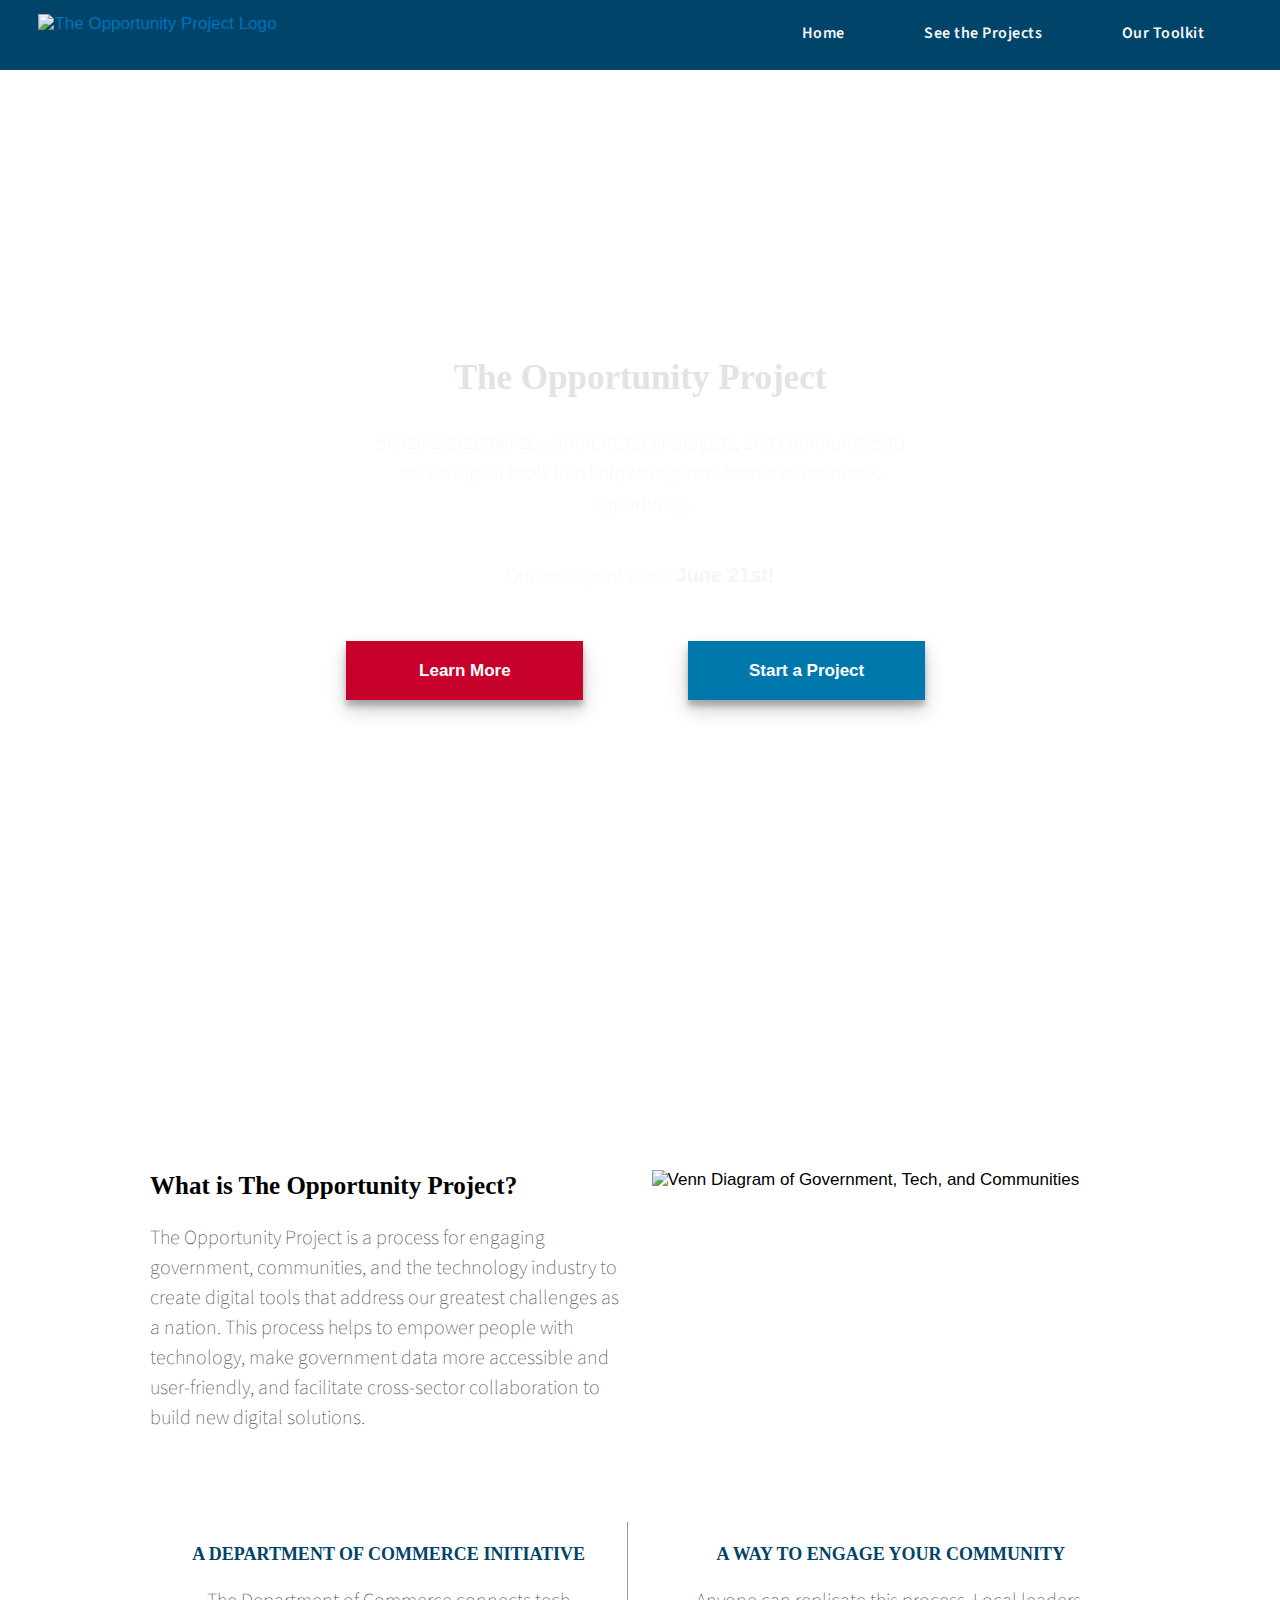
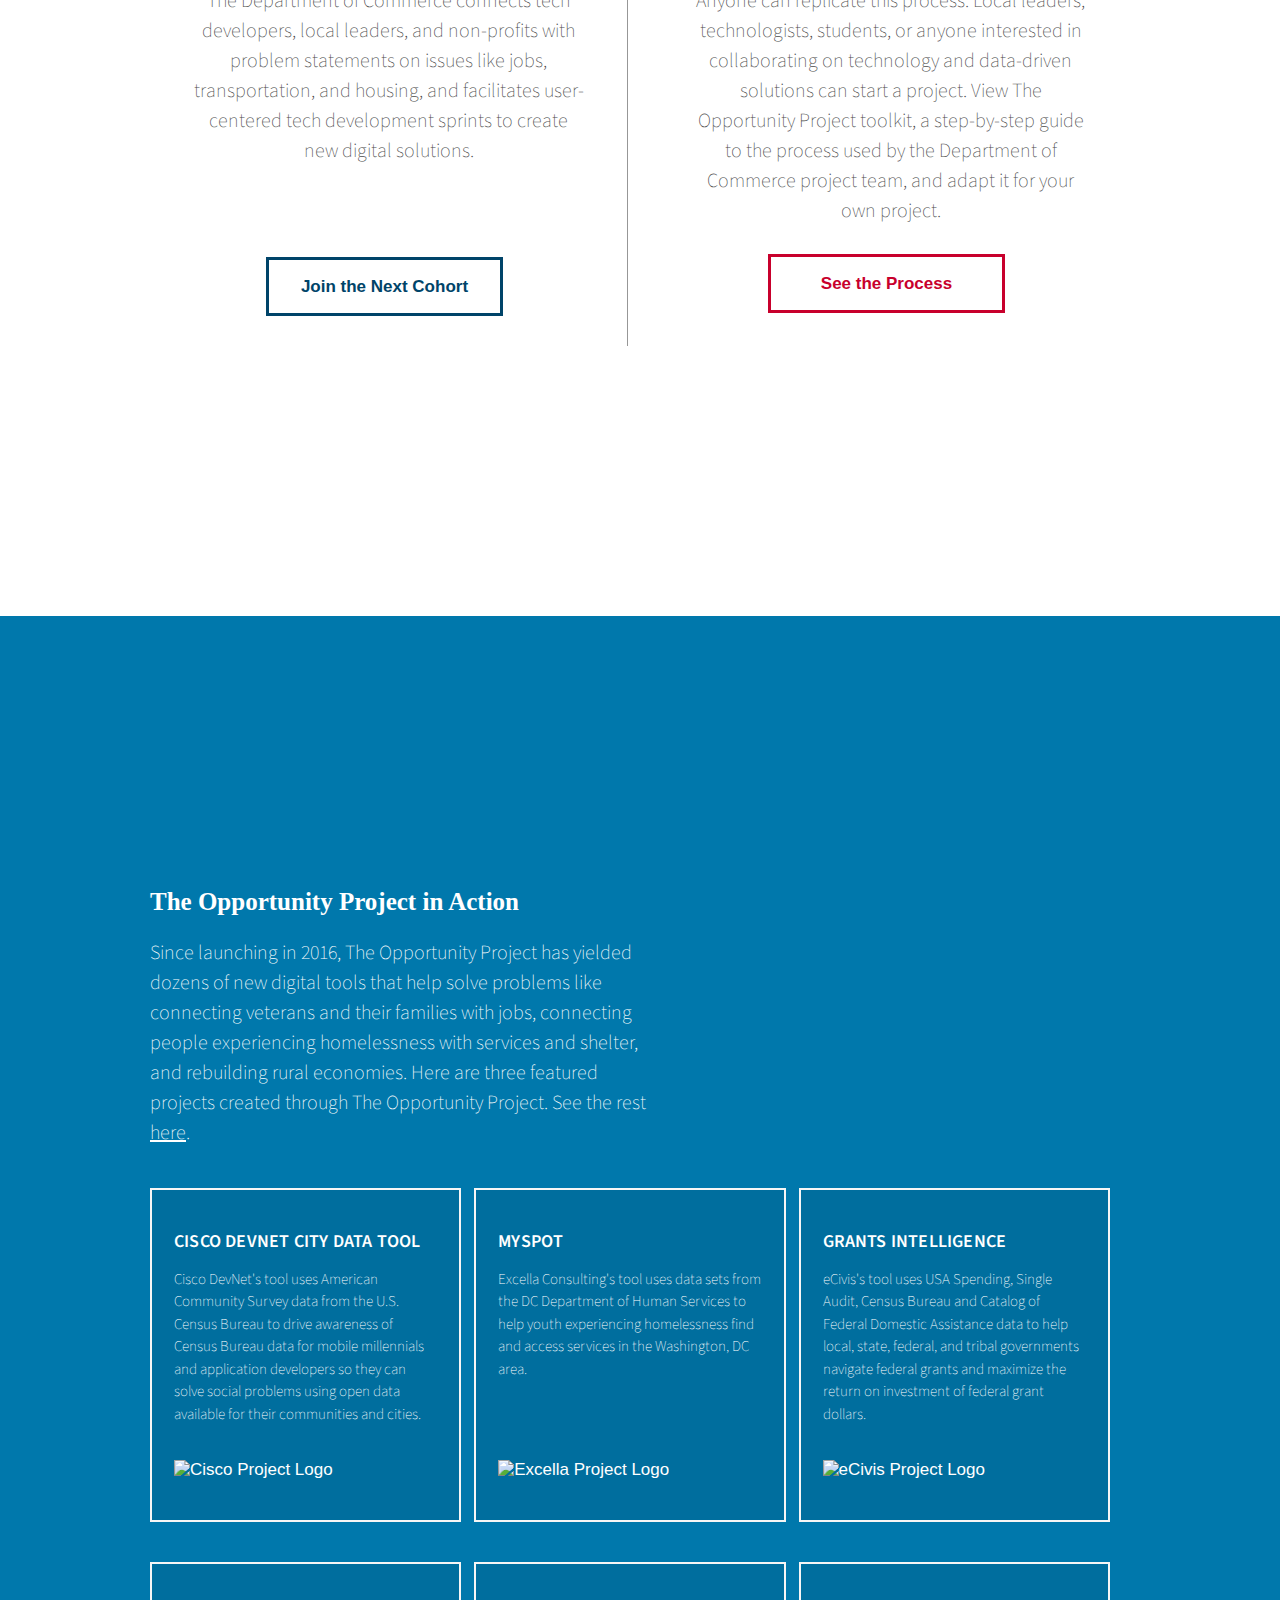
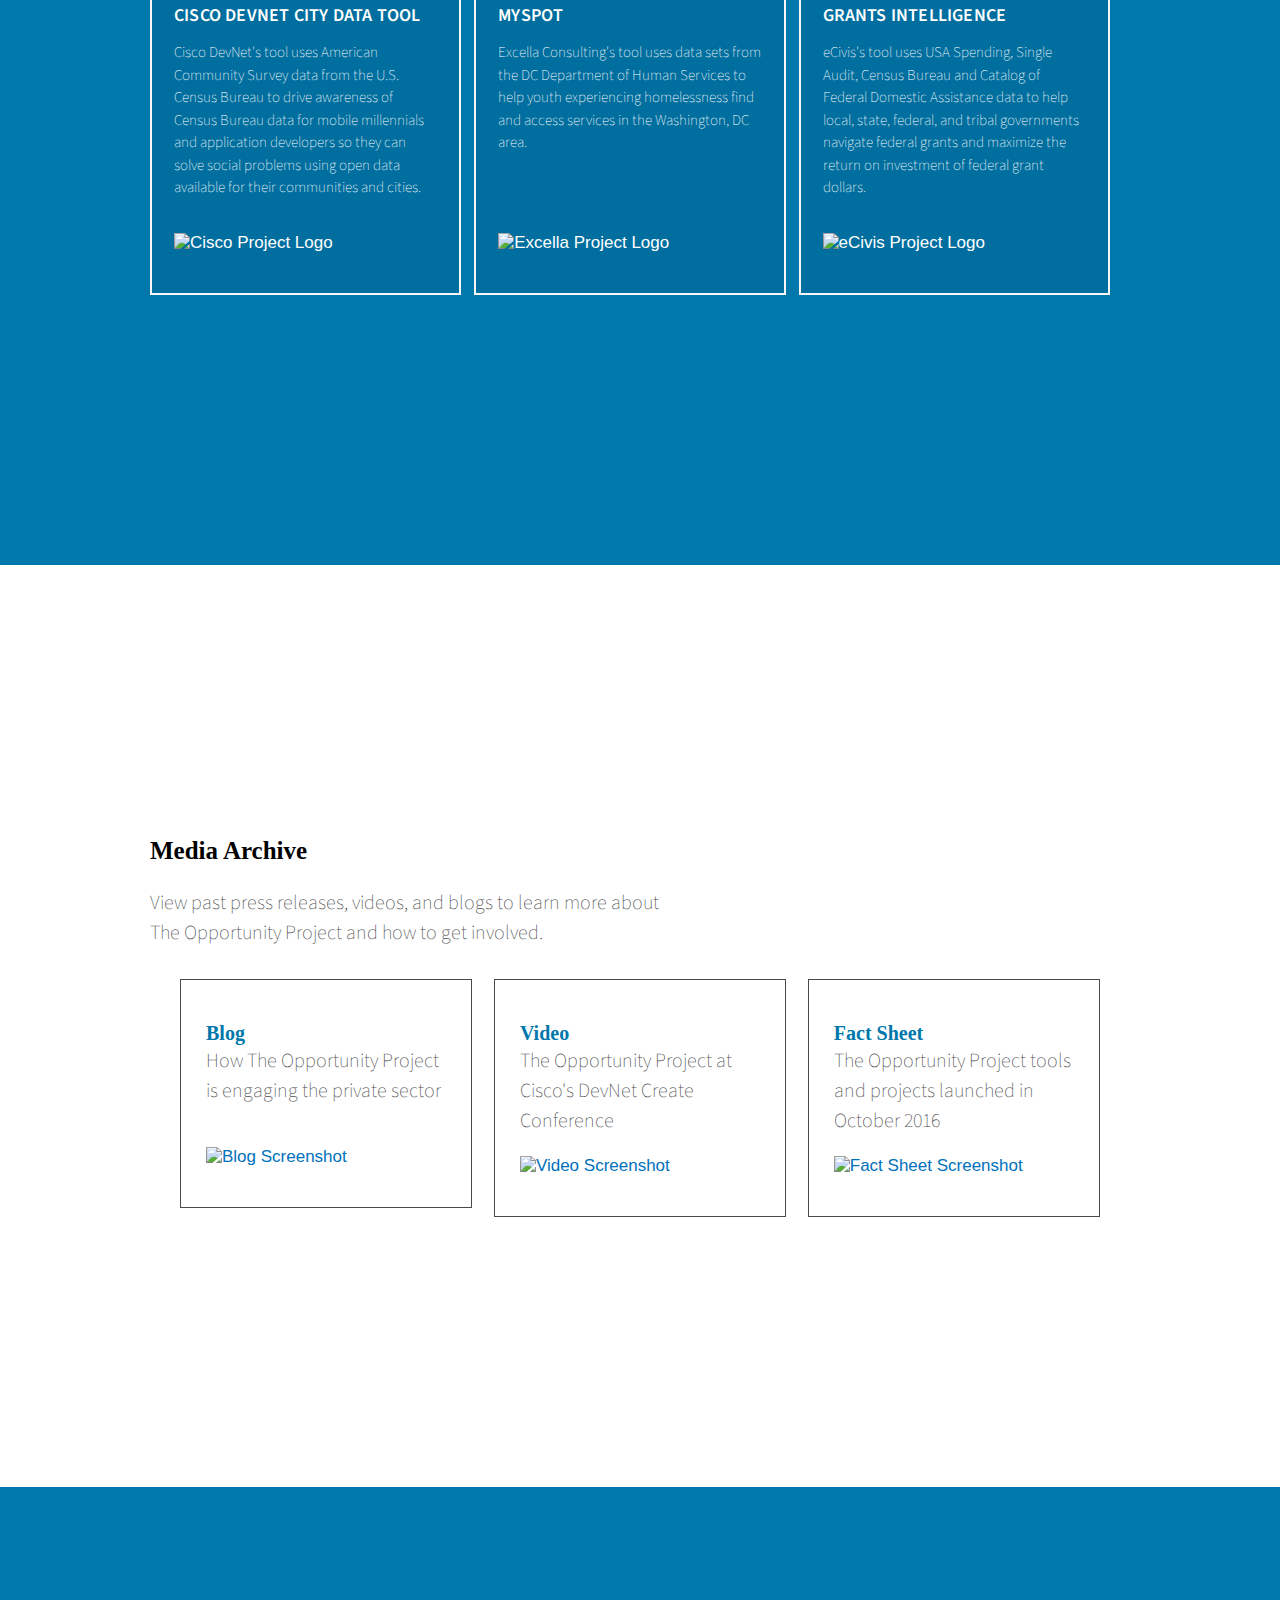
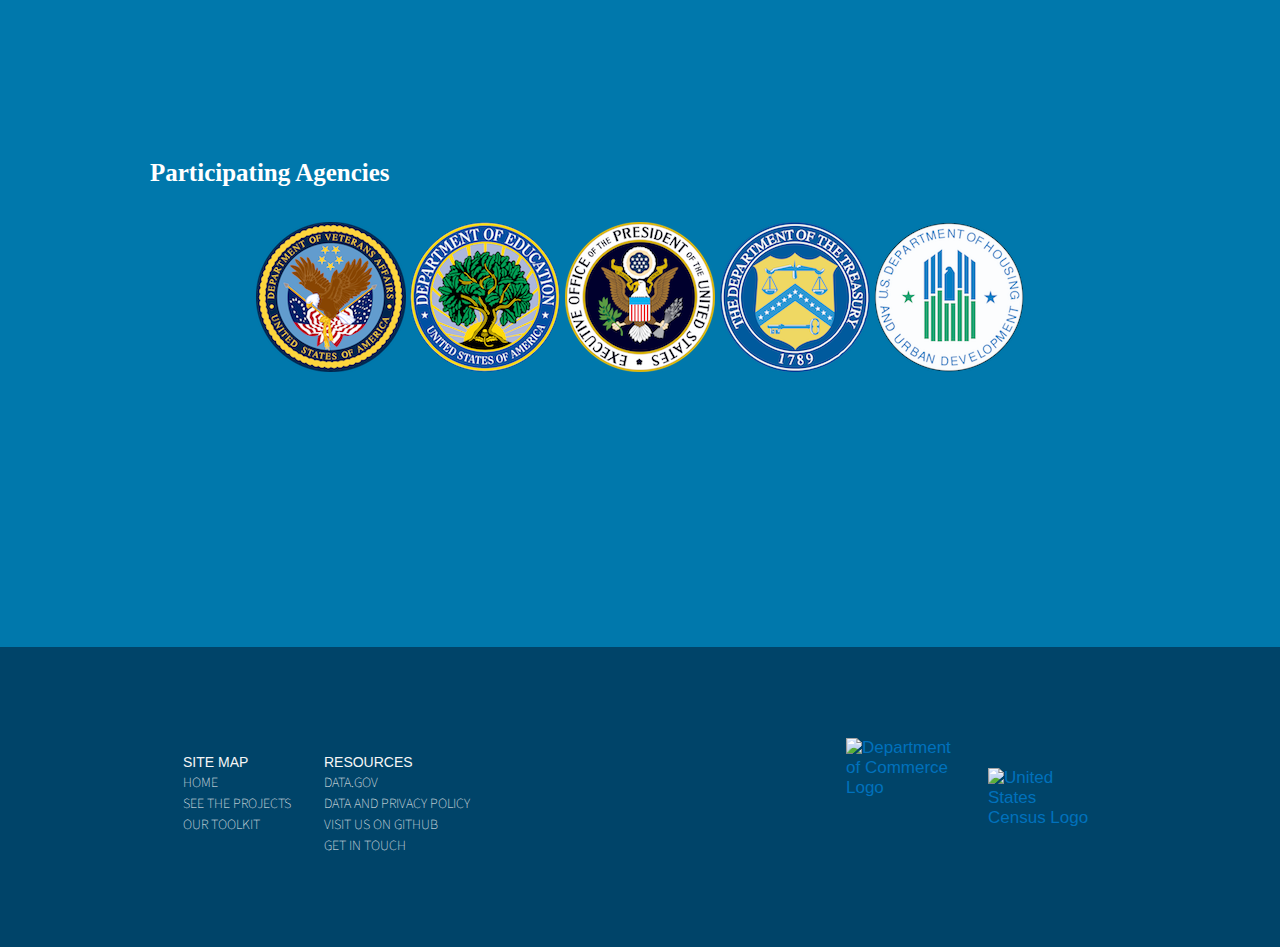
==== index.html @ 9073b760 "add sprint date" ====
<!DOCTYPE html>
<html lang="en">
  <head>
<!--
  Build by Civic Digital Fellows (https://codingitforward.com/)
  -->
    <meta name="viewport" content="width=device-width, initial-scale=1">
    <title> The Opportunity Project</title>
    <meta name="description" content="">
    <link type="text/css" rel="stylesheet" href="css/main.css">
    <script src="js/jquery.min.js"></script>
    <script src="js/uswds.min.js"></script>
    <link href="img/icon.png" rel="icon" type="image/png">
    <link href="https://fonts.googleapis.com/css?family=Source+Sans+Pro:200,300,400,600,700" rel="stylesheet">
    <link rel="stylesheet" type="text/css" href="slick/slick.css" charset="UTF-8"/>
    <link rel="stylesheet" type="text/css" href="slick/slick-theme.css" charset="UTF-8"/>
    <script>
      $(document).ready(function(){
      $('#action-links-mobile').slick({
        dots: true,
        arrows: false,
        responsive: [
          {
            breakpoint: 375,
            settings: {
              speed: 300,
              slidesToShow: 1,
              slidesToScroll: 1
            }
          }
        ]
      }),
      $('#in-the-media-links-mobile').slick({
        arrows: false,
        dots: true,
        responsive: [
          {
            breakpoint: 375,
            settings: {
              speed: 300,
              slidesToShow: 1,
              slidesToScroll: 1
            }
          }
        ]
      });
      });
    </script>
  </head>


<body>
    <nav>
    <div class="usa-grid-wide">
      <div class="usa-width-one-whole">
        <a href="index.html"><img src="img/logo.png" alt="The Opportunity Project Logo" id="logo"></a>
            <div id="links">
              <a href="index.html" id="home-link"> Home </a>
              <a href="projects.html" id="see-the-projects"> See the Projects </a>
              <a href="toolkit.html"> Our Toolkit </a>
            </div>
      </div>
    </div>
    </nav>


  <div id="splash">
    <div class="usa-grid"> <br>
      <div class="usa-width-one-whole">
        <h1> The Opportunity Project </h1>
        <p> Bringing  together government, technologists, and communities to create digital tools that help strengthen American economic opportunity. </p>
        <p> Our next sprint starts <b>June 21st!</b> </p>
        <a href="#what-is"><button id="learn-more"> Learn More </button></a>
        <a href="toolkit.html"><button id='start-a-project'> Start a Project </button></a>
      </div>
    </div>
  </div>


  <section id="what-is" class="white-section">
  <div class="usa-grid">
      <div class="usa-width-one-half">
        <h2> What is The Opportunity Project? </h2>
        <p> The Opportunity Project is a process for engaging government, communities, and the technology industry to create digital tools that address our greatest challenges as a nation. This process helps to empower people with technology, make government data more accessible and user-friendly, and facilitate cross-sector collaboration to build new digital solutions.  </p>
      </div>
      <div class="usa-width-one-half">
        <img src="img/diagram.png" alt="Venn Diagram of Government, Tech, and Communities">
      </div>
    </div>
    <div class="usa-grid call-to-action">
      <div class="usa-width-one-half" id="department-of-commerce">
        <h3>A Department of Commerce Initiative</h3>
        <p> The Department of Commerce connects tech developers, local leaders, and non-profits with problem statements on issues like jobs, transportation, and housing, and facilitates user-centered tech development sprints to create new digital solutions. </p>
        <a href="mailto:census.opportunityproject@census.gov"><button class="unfilled-button-blue"> Join the Next Cohort </button></a>
      </div>
    <div class="usa-width-one-half">
      <h3>A Way to Engage your community</h3>
      <p> Anyone can replicate this process.  Local leaders, technologists, students, or anyone interested in collaborating on technology and data-driven solutions can start a project. View The Opportunity Project toolkit, a step-by-step guide to the process used by the Department of Commerce project team, and adapt it for your own project.  </p>
      <a href="toolkit.html"><button class="unfilled-button-red"> See the Process </button></a>
    </div>
    </div>
  </section>


    <section id="in-action" class="blue-section">
    <div class="usa-grid">
    <div class="usa-width-one-whole">
      <h2> The Opportunity Project in Action </h2>
      <p class="constrained-p"> Since launching in 2016, The Opportunity Project has yielded dozens of new digital tools that help solve problems like connecting veterans and their families with jobs, connecting people experiencing homelessness with services and shelter, and rebuilding rural economies. Here are three featured projects created through The Opportunity Project. See the rest <a href="projects.html" style="color: white; text-decoration: underline!important;">here</a>.
      </p>
    </div>
      <div id="action-links">
      <div>
      <a href=" https://devnet.cisco.com/site/census/" target="_blank">
        <div class="usa-width-one-third">
          <h3>Cisco DevNet City Data Tool</h3>
          <p>Cisco DevNet's tool uses American Community Survey data from the U.S. Census Bureau to drive awareness of Census Bureau data for mobile millennials and application developers so they can solve social problems using open data available for their communities and cities.</p>
          <img src="img/data-consumers/cisco.png" alt="Cisco Project Logo">
        </div>
      </a>
      </div>
      <div>
      <a href="https://www.findmyspot.org" target="_blank">
        <div class="usa-width-one-third">
          <h3>Myspot</h3>
          <p>Excella Consulting's tool uses data sets from the DC Department of Human Services to help youth experiencing homelessness find and access services in the Washington, DC area.</p>
          <img src="img/data-consumers/excella.png" alt="Excella Project Logo">
        </div>
      </a>
      </div>
      <div>
      <a href="https://intel.ecivis.com" target="_blank">
        <div class="usa-width-one-third">
          <h3>Grants Intelligence</h3>
          <p>eCivis's tool uses USA Spending, Single Audit, Census Bureau and Catalog of Federal Domestic Assistance data to help local, state, federal, and tribal governments navigate federal grants and maximize the return on investment of federal grant dollars.</p>
          <img src="img/data-consumers/eCivis.png" alt="eCivis Project Logo">
        </div>
      </a>
    </div>
    </div>
    <div id="action-links-mobile">
      <div>
      <a href="https://devnet.cisco.com/site/census/" target="_blank">
        <div class="usa-width-one-third">
          <h3>Cisco DevNet City Data Tool</h3>
          <p>Cisco DevNet's tool uses American Community Survey data from the U.S. Census Bureau to drive awareness of Census Bureau data for mobile millennials and application developers so they can solve social problems using open data available for their communities and cities.</p>
          <img src="img/data-consumers/cisco.png" alt="Cisco Project Logo">
        </div>
      </a>
      </div>
      <div>
      <a href="https://www.findmyspot.org" target="_blank">
        <div class="usa-width-one-third">
          <h3>Myspot</h3>
          <p>Excella Consulting's tool uses data sets from the DC Department of Human Services to help youth experiencing homelessness find and access services in the Washington, DC area.</p>
          <img src="img/data-consumers/excella.png" alt="Excella Project Logo">
        </div>
      </a>
      </div>
      <div>
      <a href="https://intel.ecivis.com" target="_blank">
        <div class="usa-width-one-third">
          <h3>Grants Intelligence</h3>
          <p>eCivis's tool uses USA Spending, Single Audit, Census Bureau and Catalog of Federal Domestic Assistance data to help local, state, federal, and tribal governments navigate federal grants and maximize the return on investment of federal grant dollars.</p>
          <img src="img/data-consumers/eCivis.png" alt="eCivis Project Logo">
        </div>
      </a>
    </div>
    </div>
      </div>
    </section>


 <section class="white-section" id="in-the-media">
      <div class="usa-grid">
      <div class="usa-width-one-whole">
        <h2> Media Archive </h2>
        <p class="constrained-p"> View past press releases, videos, and blogs to learn more about The Opportunity Project and how to get involved. </p>
      </div>
      <div id="in-the-media-links">
      <div class="usa-grid">
          <a href="https://www.esa.gov/content/opportunity-project-and-ciscos-devnet-create-conference-attendees-harness-open-data-create" target="_blank" class="usa-width-one-third">
          <div class="usa-width-one-whole">
              <h3> Blog </h3>
              <p> How The Opportunity Project is engaging the private sector  </p>
              <img src="img/media-01.png" alt="Blog Screenshot">
          </div>
          </a>
          <a href="https://www.youtube.com/watch?v=i7wTqgcg81s&amp;feature=youtu.be&amp;list=PL2k86RlAekM_avNfCwtJpwus38BwfvB6A" target="_blank" class="usa-width-one-third">
          <div class="usa-width-one-whole">
            <h3> Video </h3>
            <p> The Opportunity Project at Cisco's DevNet Create Conference  </p>
            <img src="img/media-02.png" alt="Video Screenshot">
          </div>
        </a>
        <a href="https://obamawhitehouse.archives.gov/the-press-office/2016/10/06/fact-sheet-opportunity-project-unleashing-power-open-data-build" target="_blank" class="usa-width-one-third">
          <div class="usa-width-one-whole">
            <h3> Fact Sheet </h3>
            <p> The Opportunity Project tools and projects launched in October 2016 </p>
            <img src="img/media-03.png" alt="Fact Sheet Screenshot">
          </div>
        </a>
        </div>
    </section>

    <section id="in-action" class="blue-section">
    <div class="usa-grid">
    <div class="usa-width-one-whole">
      <h2> Participating Agencies </h2>
      <br>
      <div align="center">
      <a href="https://www.va.gov/"><img alt="Department of Veterans Affairs Logo" src="img/deptva.png"/></a>
      <a href="https://www.ed.gov/"><img alt="Department of Education Logo" src="img/depted.png"/></a>
      <a href="https://www.whitehouse.gov/"><img alt="Office of the President Logo" src="img/officepres.png"/></a>
      <a href="https://home.treasury.gov/"><img alt="Department of Treasury Logo" src="img/depttres.png"/></a>
      <a href="https://www.hud.gov/"><img alt="Department of Housing and Urban Development" src="img/depthud.png"/></a>
      </div>
    </div>

    </div>

    </div>
  </section>
    <footer>
      <div class="usa-grid">
        <div class="usa-width-one-whole">
          <ul style="margin-top: 1em">
            <li>Site Map</li>
            <li><a href="index.html">Home</a></li>
            <li><a href="projects.html">See the Projects</a></li>
            <li><a href="toolkit.html">Our Toolkit</a></li>
          </ul>
          <ul>
            <li>Resources</li>
            <li><a href="http://data.gov/"> Data.gov</a></li>
            <li><a href="https://www.census.gov/privacy/"> Data and Privacy Policy</a></li>
            <li><a href="https://github.com/uscensusbureau/opportunity">Visit Us on Github</a></li>
            <li><a href="mailto:census.opportunityproject@census.gov">Get in Touch</a></li>
          </ul>
          <div id="images">
            <a href="https://www.commerce.gov/"><img src="img/commerce.png" alt="Department of Commerce Logo"></a>
            <a href="https://www.census.gov/"><img src="img/census.png" alt="United States Census Logo" id="census-logo"></a>
          </div>
        </div>
      </div>
    </footer>
    <script src="js/smooth-scroll.js"></script>
    <script type="text/javascript" src="http://code.jquery.com/jquery-1.12.4.min.js"></script>
    <script type="text/javascript" src="slick/slick.min.js"></script>
</body>
</html>
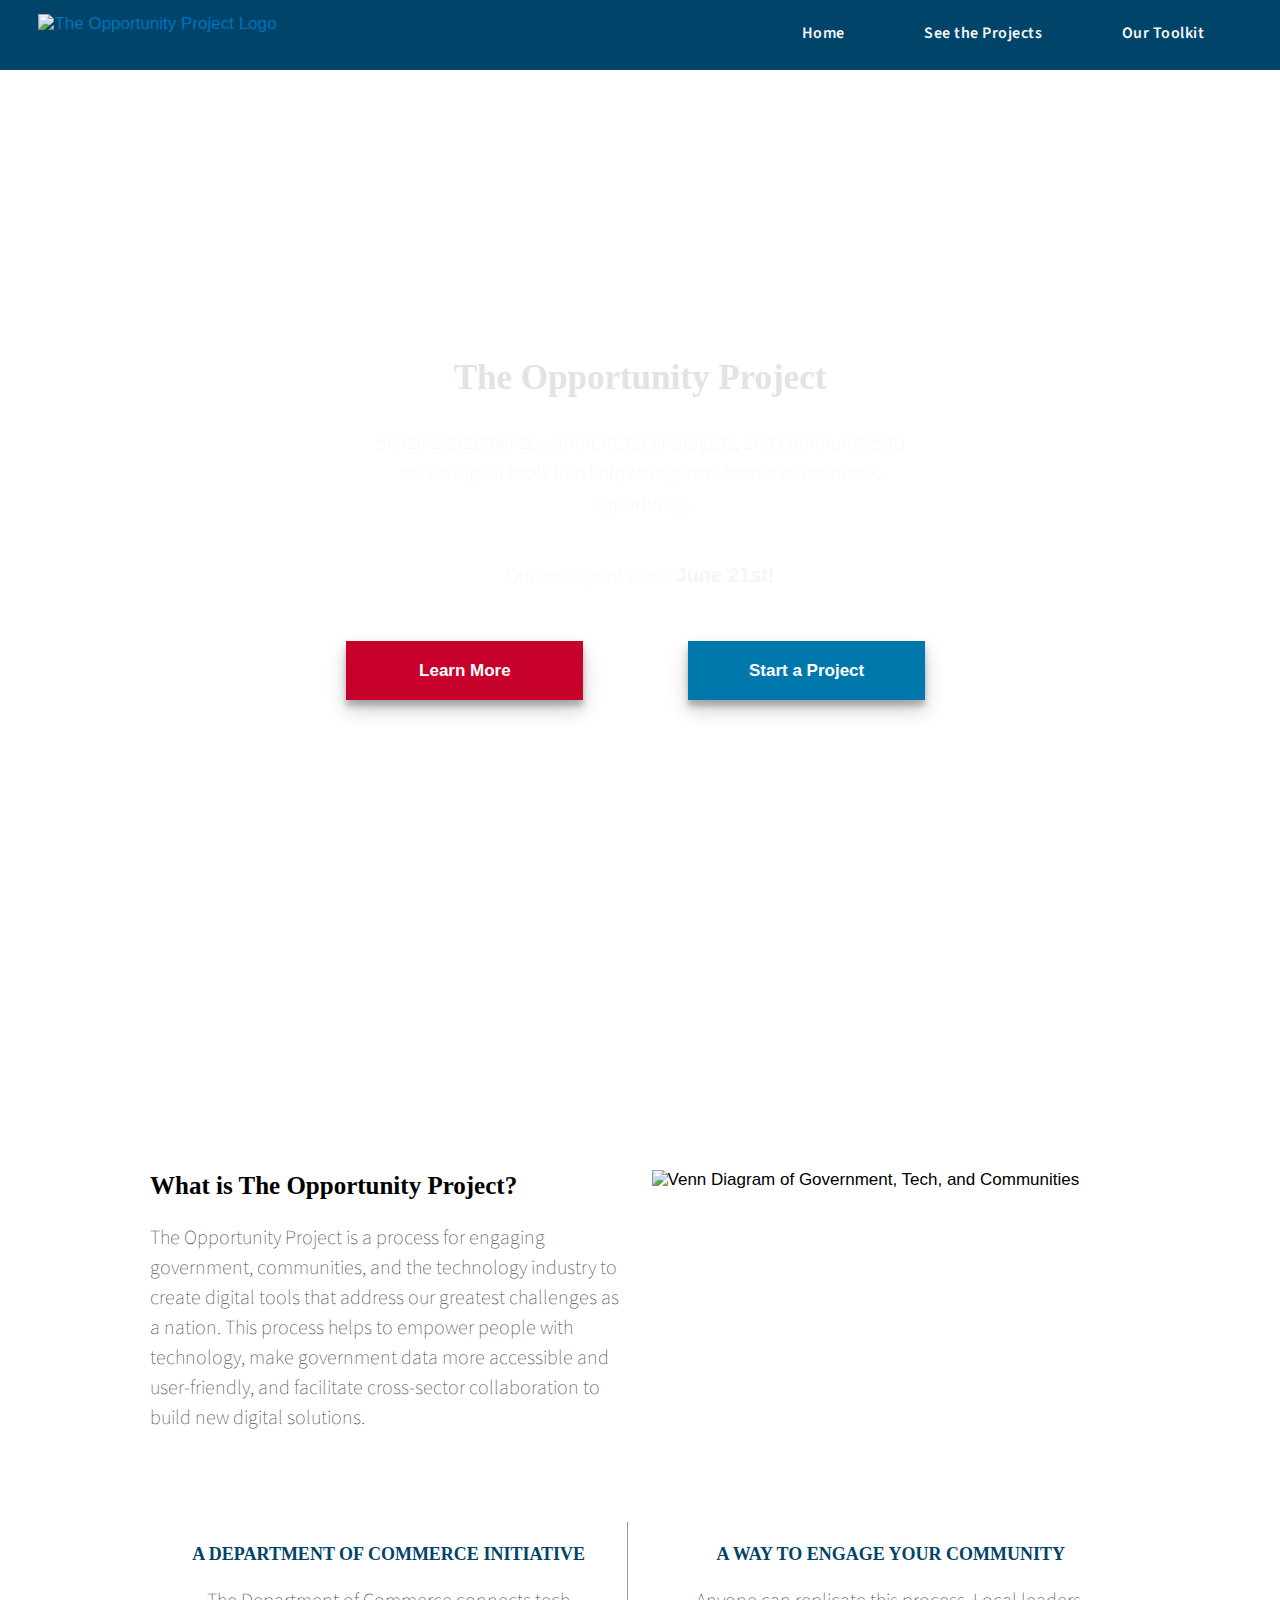
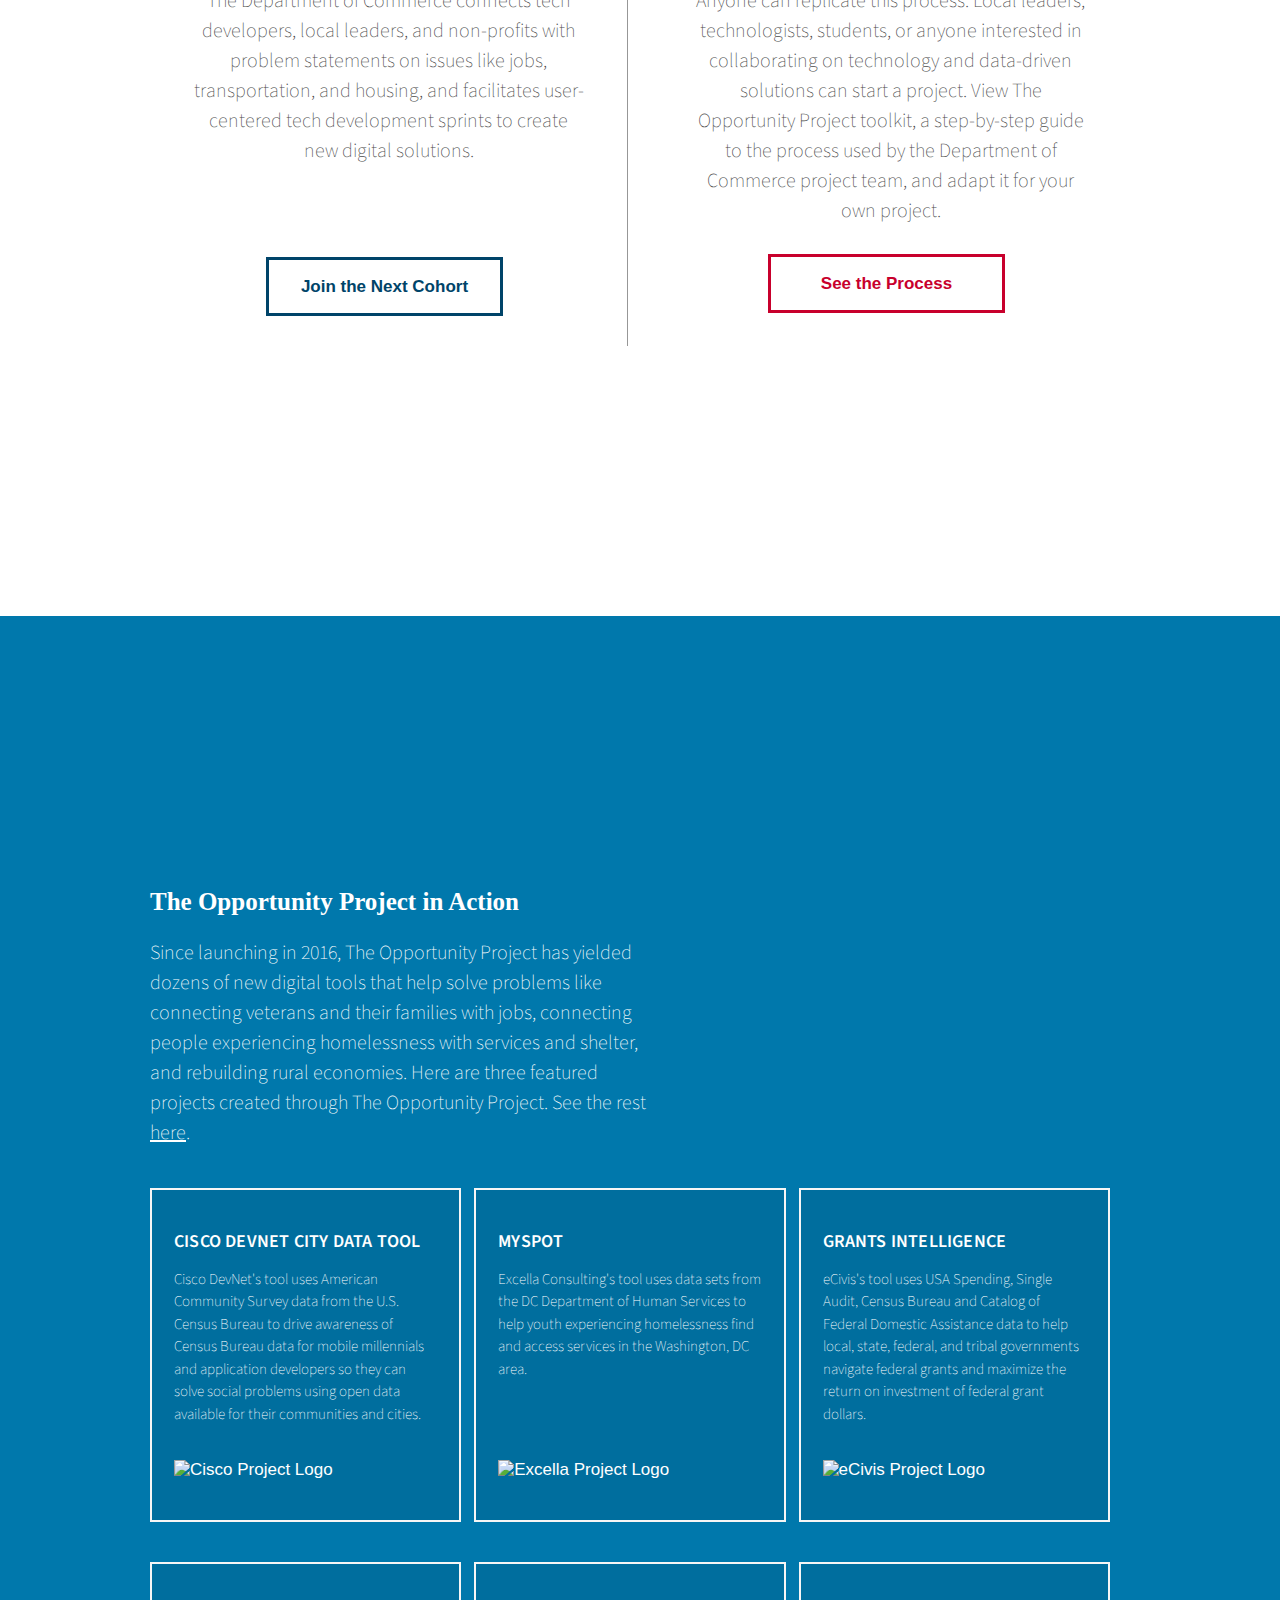
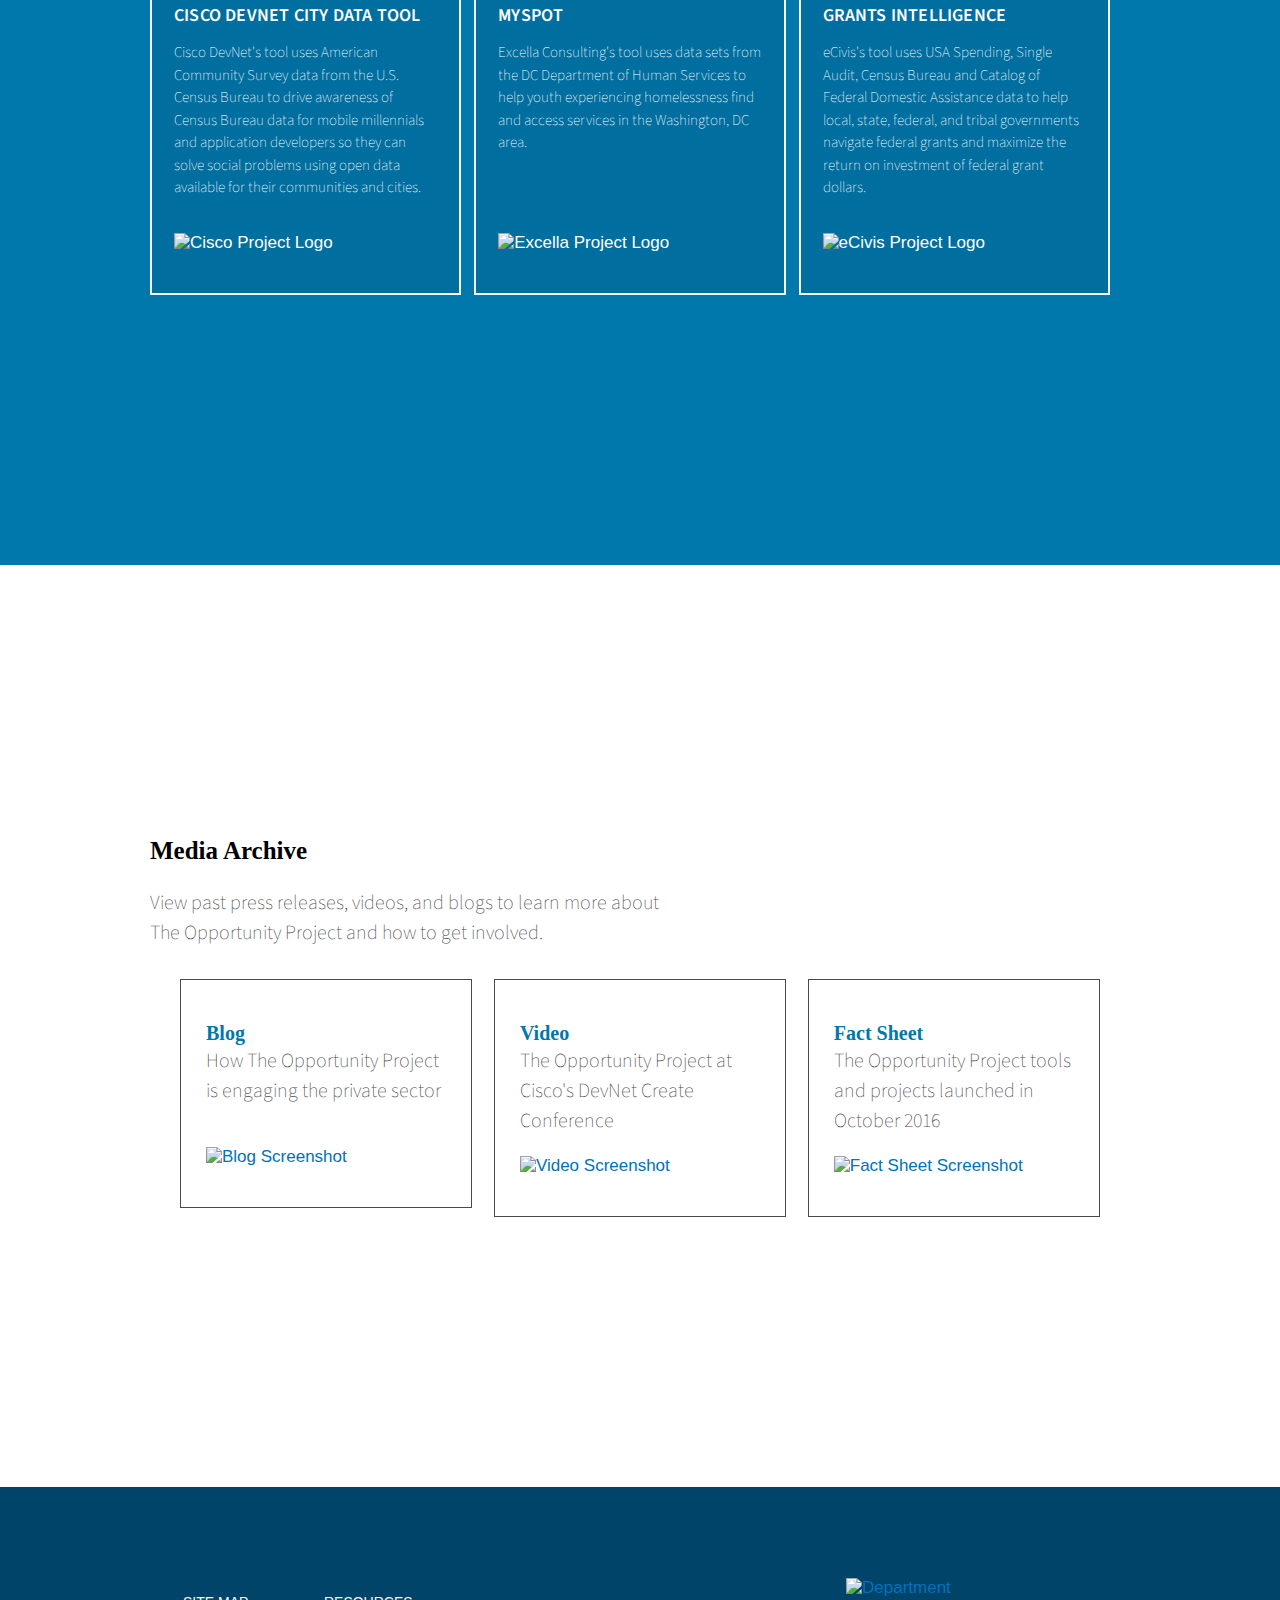
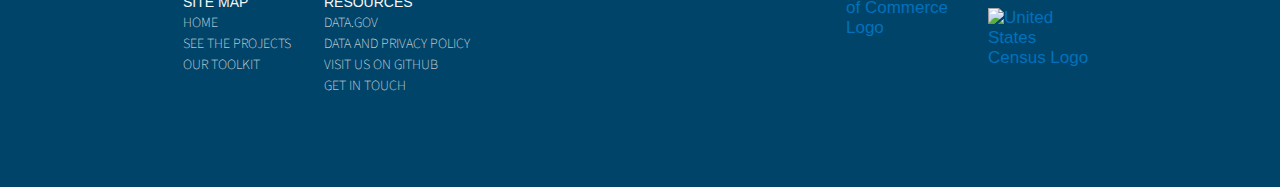
==== commit 3fc6d98d: "remove logos" ====
--- a/index.html
+++ b/index.html
@@ -203,24 +203,6 @@
         </div>
     </section>
 
-    <section id="in-action" class="blue-section">
-    <div class="usa-grid">
-    <div class="usa-width-one-whole">
-      <h2> Participating Agencies </h2>
-      <br>
-      <div align="center">
-      <a href="https://www.va.gov/"><img alt="Department of Veterans Affairs Logo" src="img/deptva.png"/></a>
-      <a href="https://www.ed.gov/"><img alt="Department of Education Logo" src="img/depted.png"/></a>
-      <a href="https://www.whitehouse.gov/"><img alt="Office of the President Logo" src="img/officepres.png"/></a>
-      <a href="https://home.treasury.gov/"><img alt="Department of Treasury Logo" src="img/depttres.png"/></a>
-      <a href="https://www.hud.gov/"><img alt="Department of Housing and Urban Development" src="img/depthud.png"/></a>
-      </div>
-    </div>
-
-    </div>
-
-    </div>
-  </section>
     <footer>
       <div class="usa-grid">
         <div class="usa-width-one-whole">
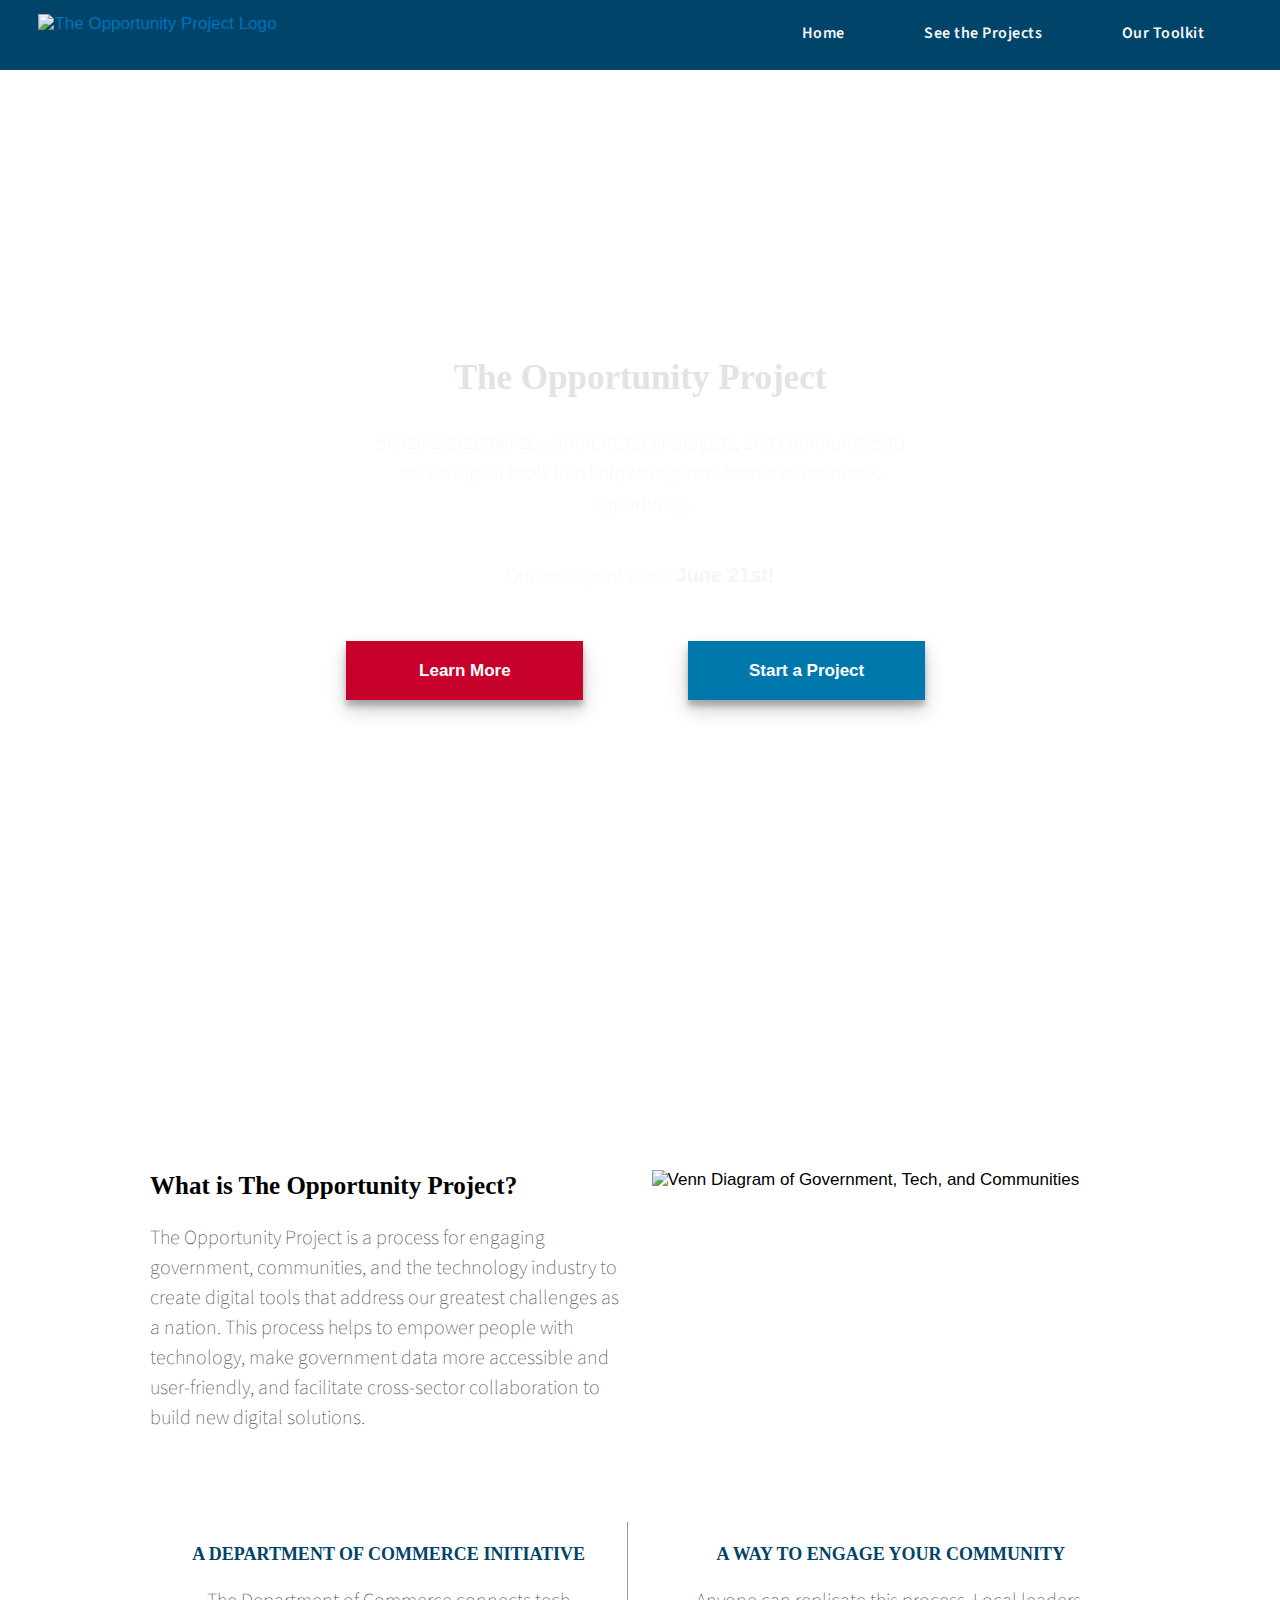
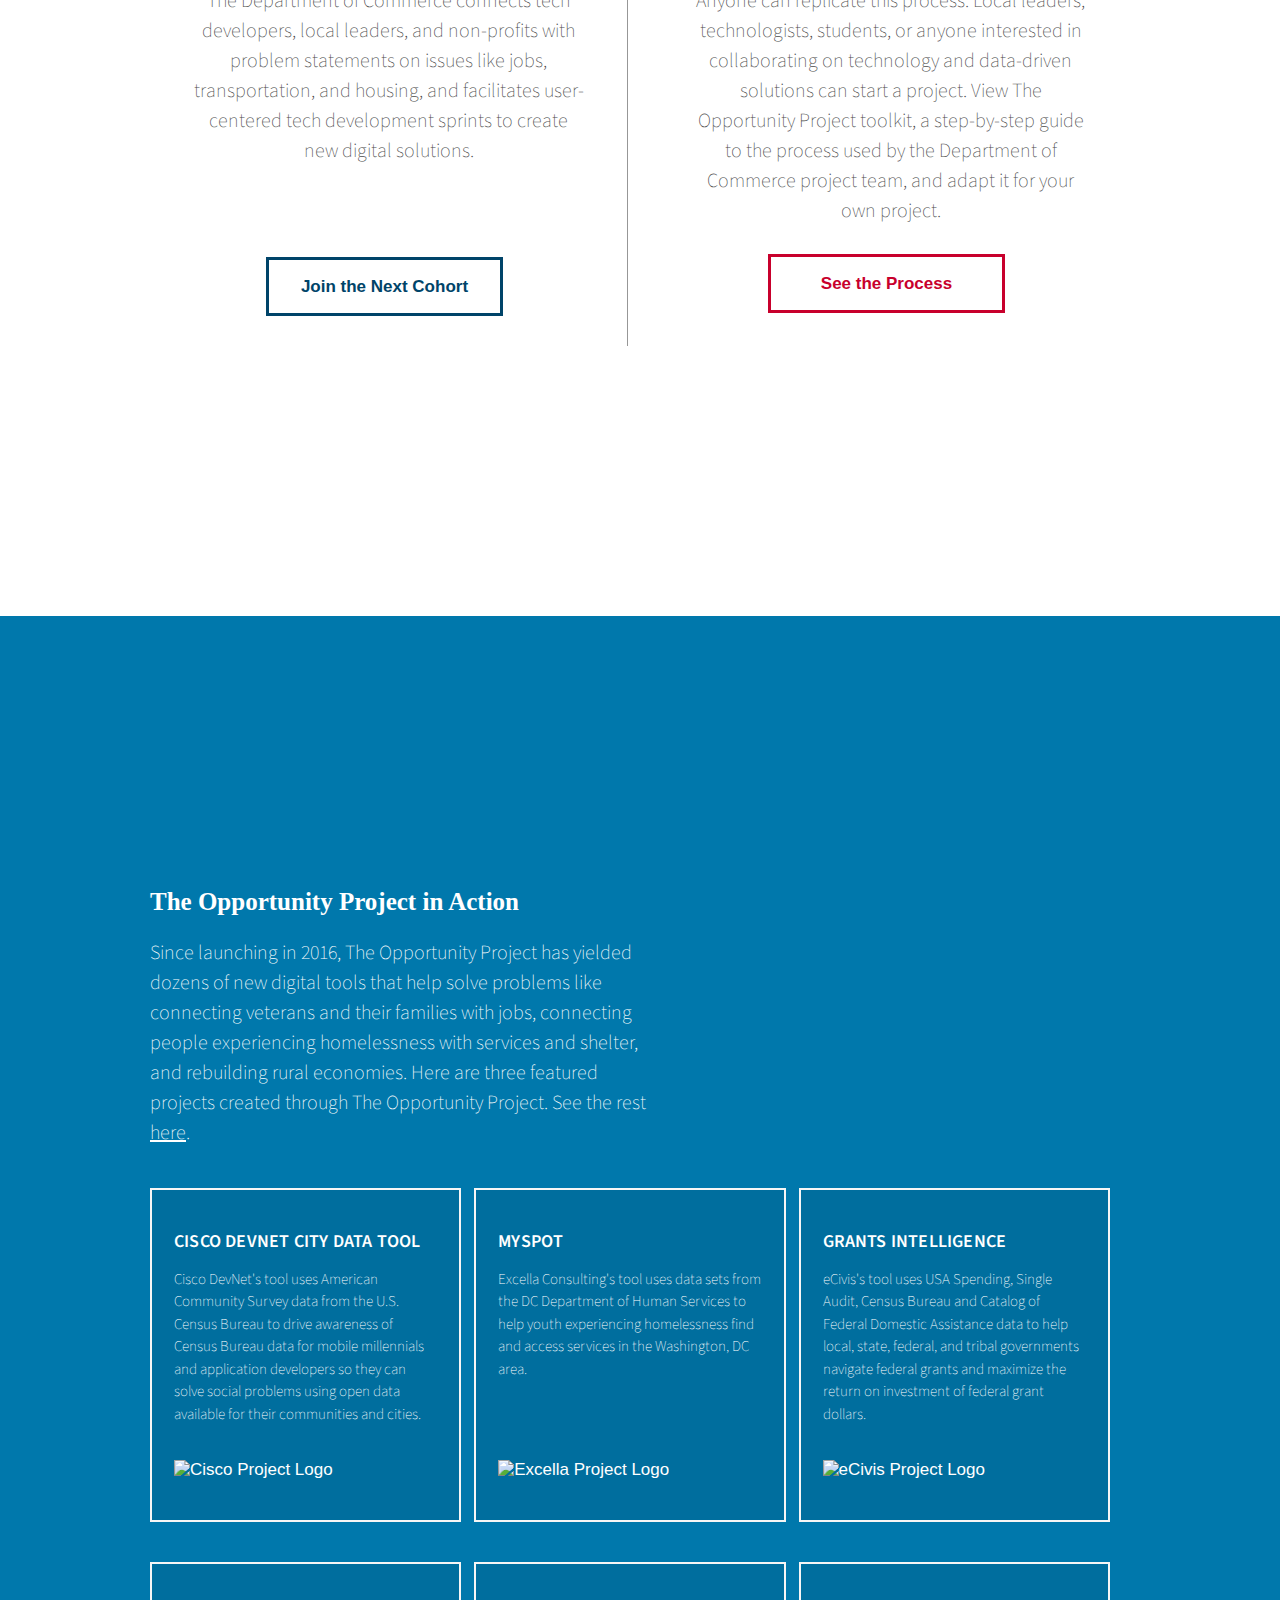
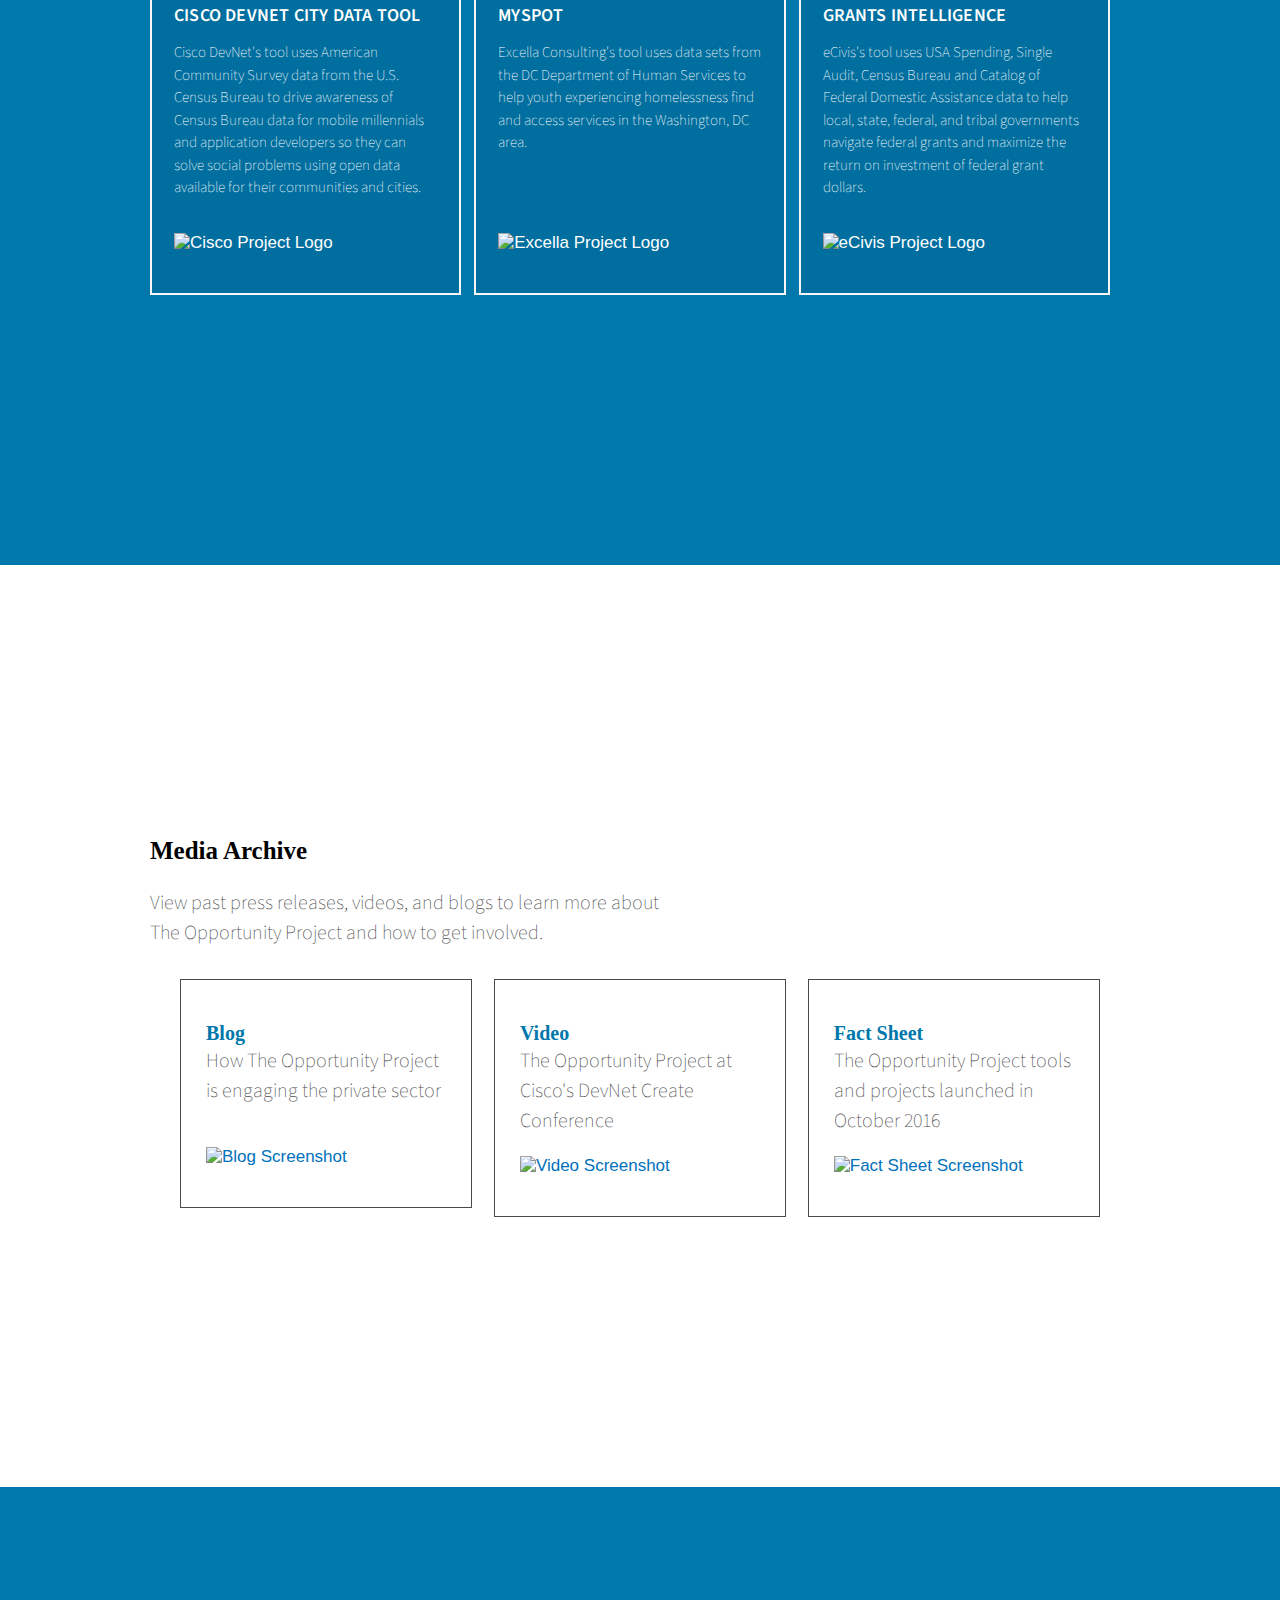
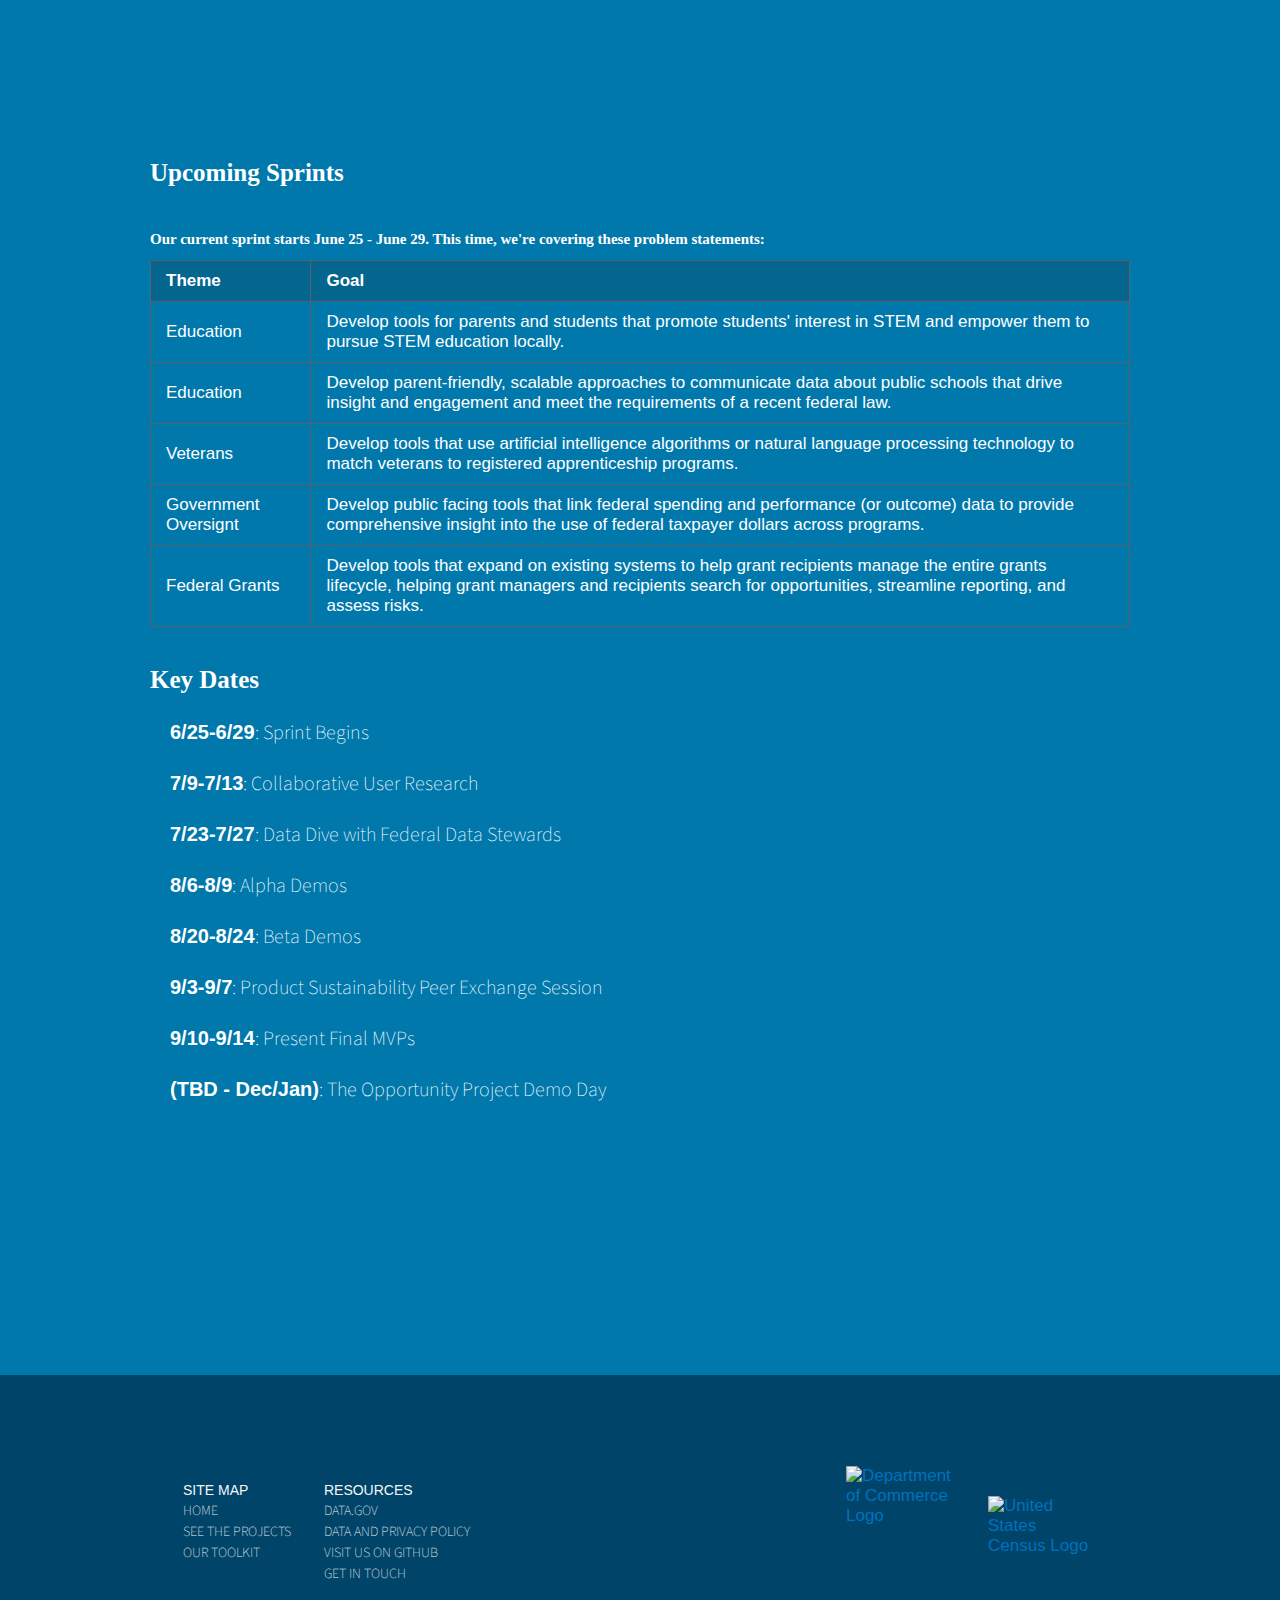
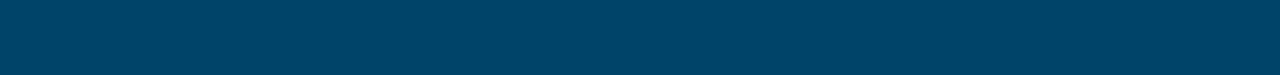
==== commit f15bd71b: "add sprint info" ====
--- a/index.html
+++ b/index.html
@@ -14,6 +14,7 @@
     <link href="https://fonts.googleapis.com/css?family=Source+Sans+Pro:200,300,400,600,700" rel="stylesheet">
     <link rel="stylesheet" type="text/css" href="slick/slick.css" charset="UTF-8"/>
     <link rel="stylesheet" type="text/css" href="slick/slick-theme.css" charset="UTF-8"/>
+    <link href="https://afeld.github.io/emoji-css/emoji.css" rel="stylesheet">
     <script>
       $(document).ready(function(){
       $('#action-links-mobile').slick({
@@ -203,6 +204,62 @@
         </div>
     </section>
 
+    <section class="blue-section">
+         <div class="usa-grid">
+         <div class="usa-width-one-whole">
+           <h2> Upcoming Sprints </h2>
+         </div>
+
+         <br><br>
+         <table id="ps-table">
+           <caption>Our current sprint starts June 25 - June 29. This time, we're covering these problem statements:</caption>
+           <thead>
+             <tr>
+               <th class="ps-colored-cell-head" scope="col">Theme</th>
+               <th class="ps-colored-cell-head" scope="col">Goal</th>
+             </tr>
+           </thead>
+           <tbody>
+             <tr>
+               <th class="ps-colored-cell" scope="row">Education</th>
+               <td class="ps-colored-cell">Develop tools for parents and students that promote students' interest in STEM and empower them to pursue STEM education locally.</td>
+             </tr>
+             <tr>
+               <th class="ps-colored-cell" scope="row">Education</th>
+               <td class="ps-colored-cell">Develop parent-friendly, scalable approaches to communicate data about public
+schools that drive insight and engagement and meet the requirements of a recent federal law.</td>
+             </tr>
+             <tr>
+               <th class="ps-colored-cell" scope="row">Veterans</th>
+               <td class="ps-colored-cell">Develop tools that use artificial intelligence algorithms or natural language processing
+technology to match veterans to registered apprenticeship programs.</td>
+             </tr>
+             <tr>
+               <th class="ps-colored-cell" scope="row">Government Oversignt</th>
+               <td class="ps-colored-cell">Develop public facing tools that link federal spending and performance (or outcome) data
+to provide comprehensive insight into the use of federal taxpayer dollars across programs.</td>
+             </tr>
+             <tr>
+               <th class="ps-colored-cell" scope="row">Federal Grants</th>
+               <td class="ps-colored-cell">Develop tools that expand on existing systems to help grant recipients manage the entire
+grants lifecycle, helping grant managers and recipients search for opportunities, streamline reporting,
+and assess risks.</td>
+             </tr>
+           </tbody>
+         </table>
+
+         <h2> Key Dates </h2>
+         <p><i class="em em-building_construction"></i> &nbsp;&nbsp;&nbsp;&nbsp; <b>6/25-6/29</b>: Sprint Begins </i></p>
+         <p><i class="em em-open_hands"></i> &nbsp;&nbsp;&nbsp;&nbsp; <b>7/9-7/13</b>: Collaborative User Research</p>
+         <p><i class="em em-bar_chart"></i> &nbsp;&nbsp;&nbsp;&nbsp; <b>7/23-7/27</b>: Data Dive with Federal Data Stewards</p>
+         <p><i class="em em-a"></i> &nbsp;&nbsp;&nbsp;&nbsp; <b>8/6-8/9</b>: Alpha Demos</p>
+         <p><i class="em em-b"></i> &nbsp;&nbsp;&nbsp;&nbsp; <b>8/20-8/24</b>: Beta Demos</p>
+         <p><i class="em em-crystal_ball"></i> &nbsp;&nbsp;&nbsp;&nbsp; <b>9/3-9/7</b>: Product Sustainability Peer Exchange Session </p>
+         <p><i class="em em-gift"></i> &nbsp;&nbsp;&nbsp;&nbsp; <b>9/10-9/14</b>: Present Final MVPs</p>
+         <p><i class="em em-confetti_ball"></i> &nbsp;&nbsp;&nbsp;&nbsp; <b>(TBD - Dec/Jan)</b>: The Opportunity Project Demo Day</p>
+       </section>
+
+
     <footer>
       <div class="usa-grid">
         <div class="usa-width-one-whole">
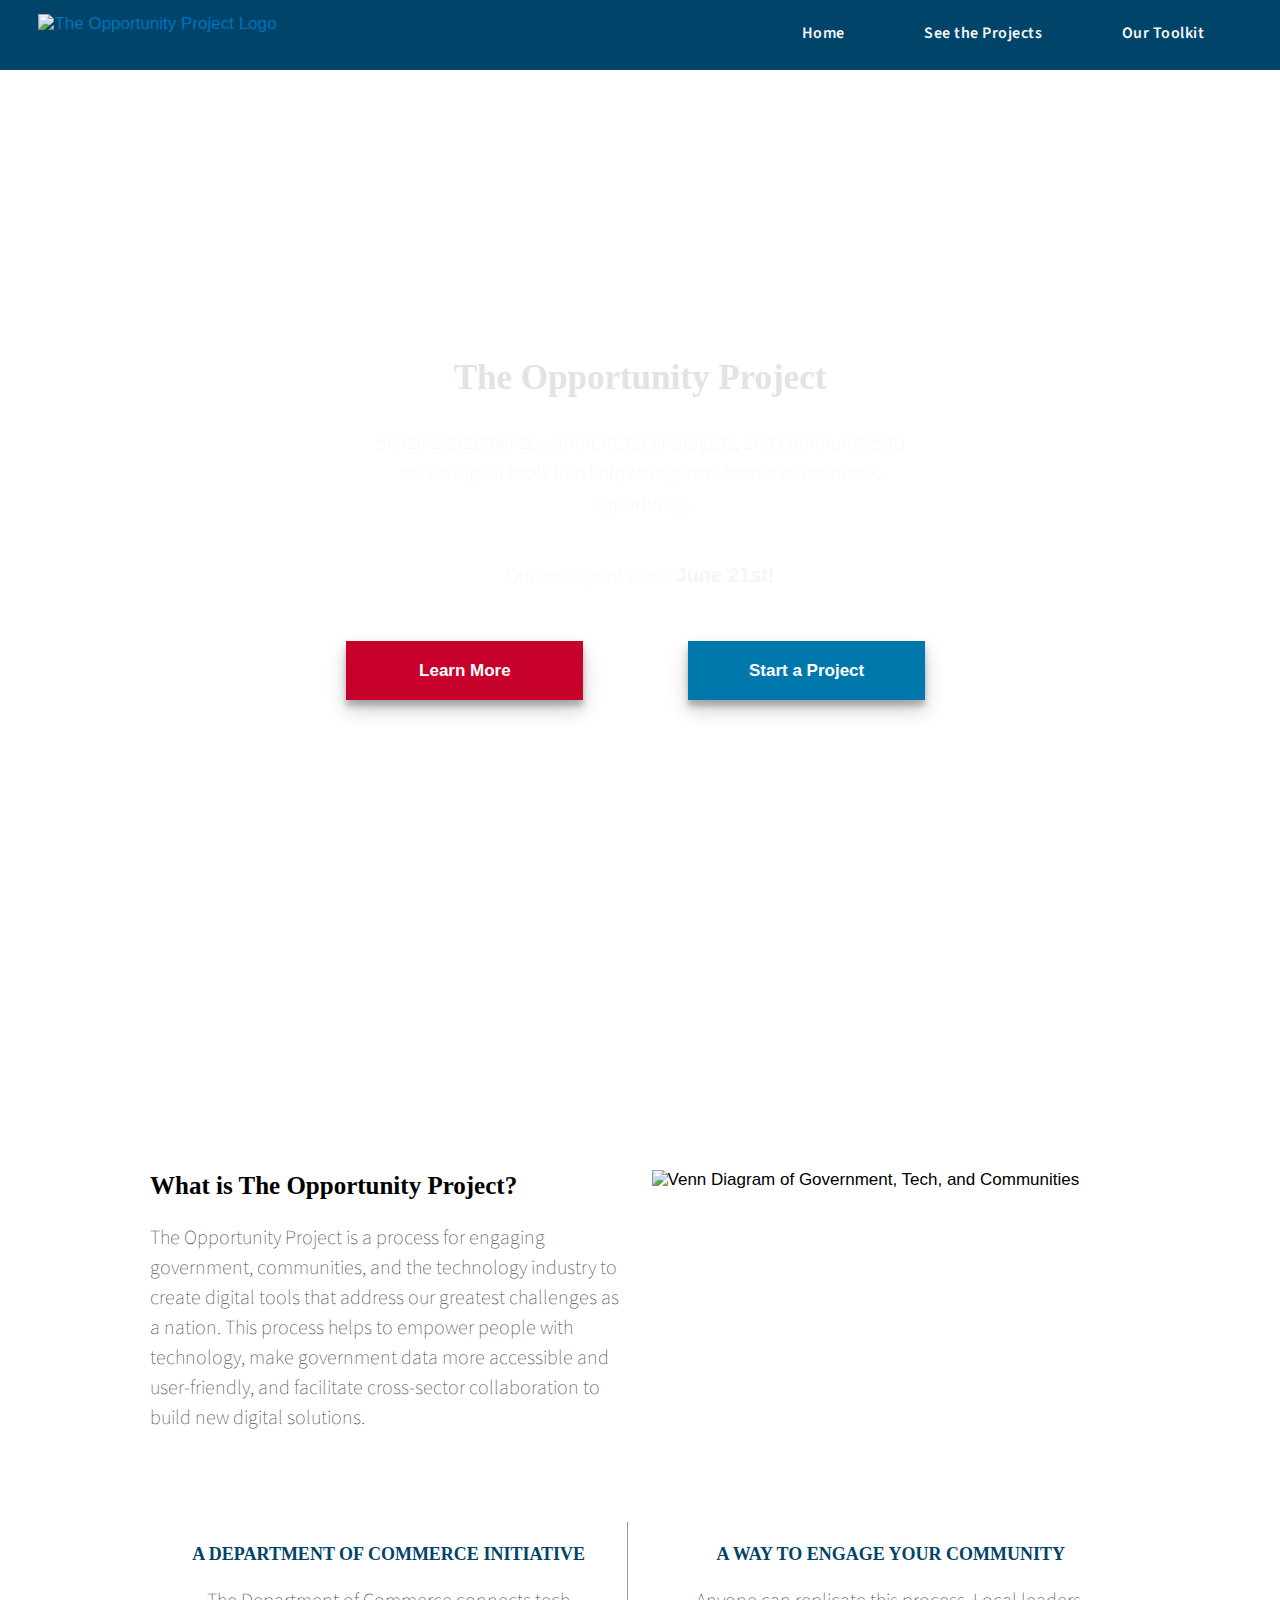
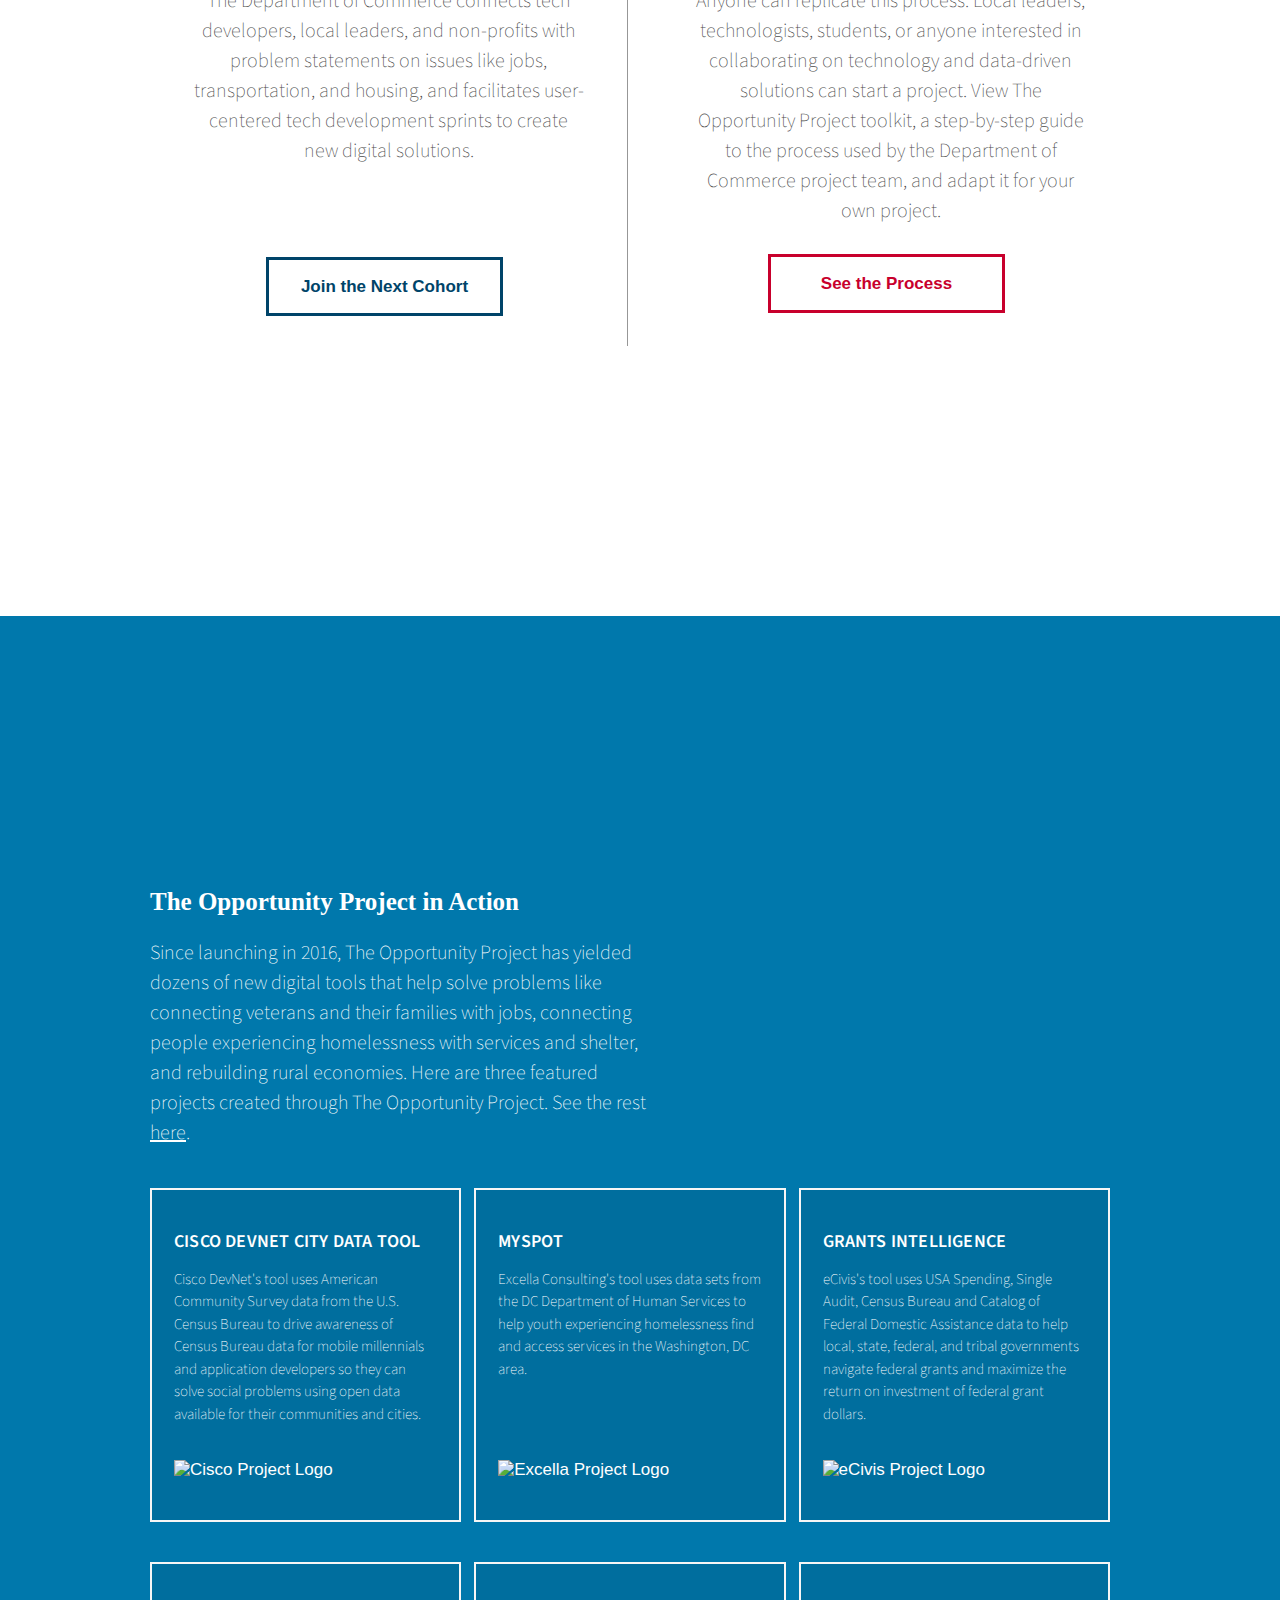
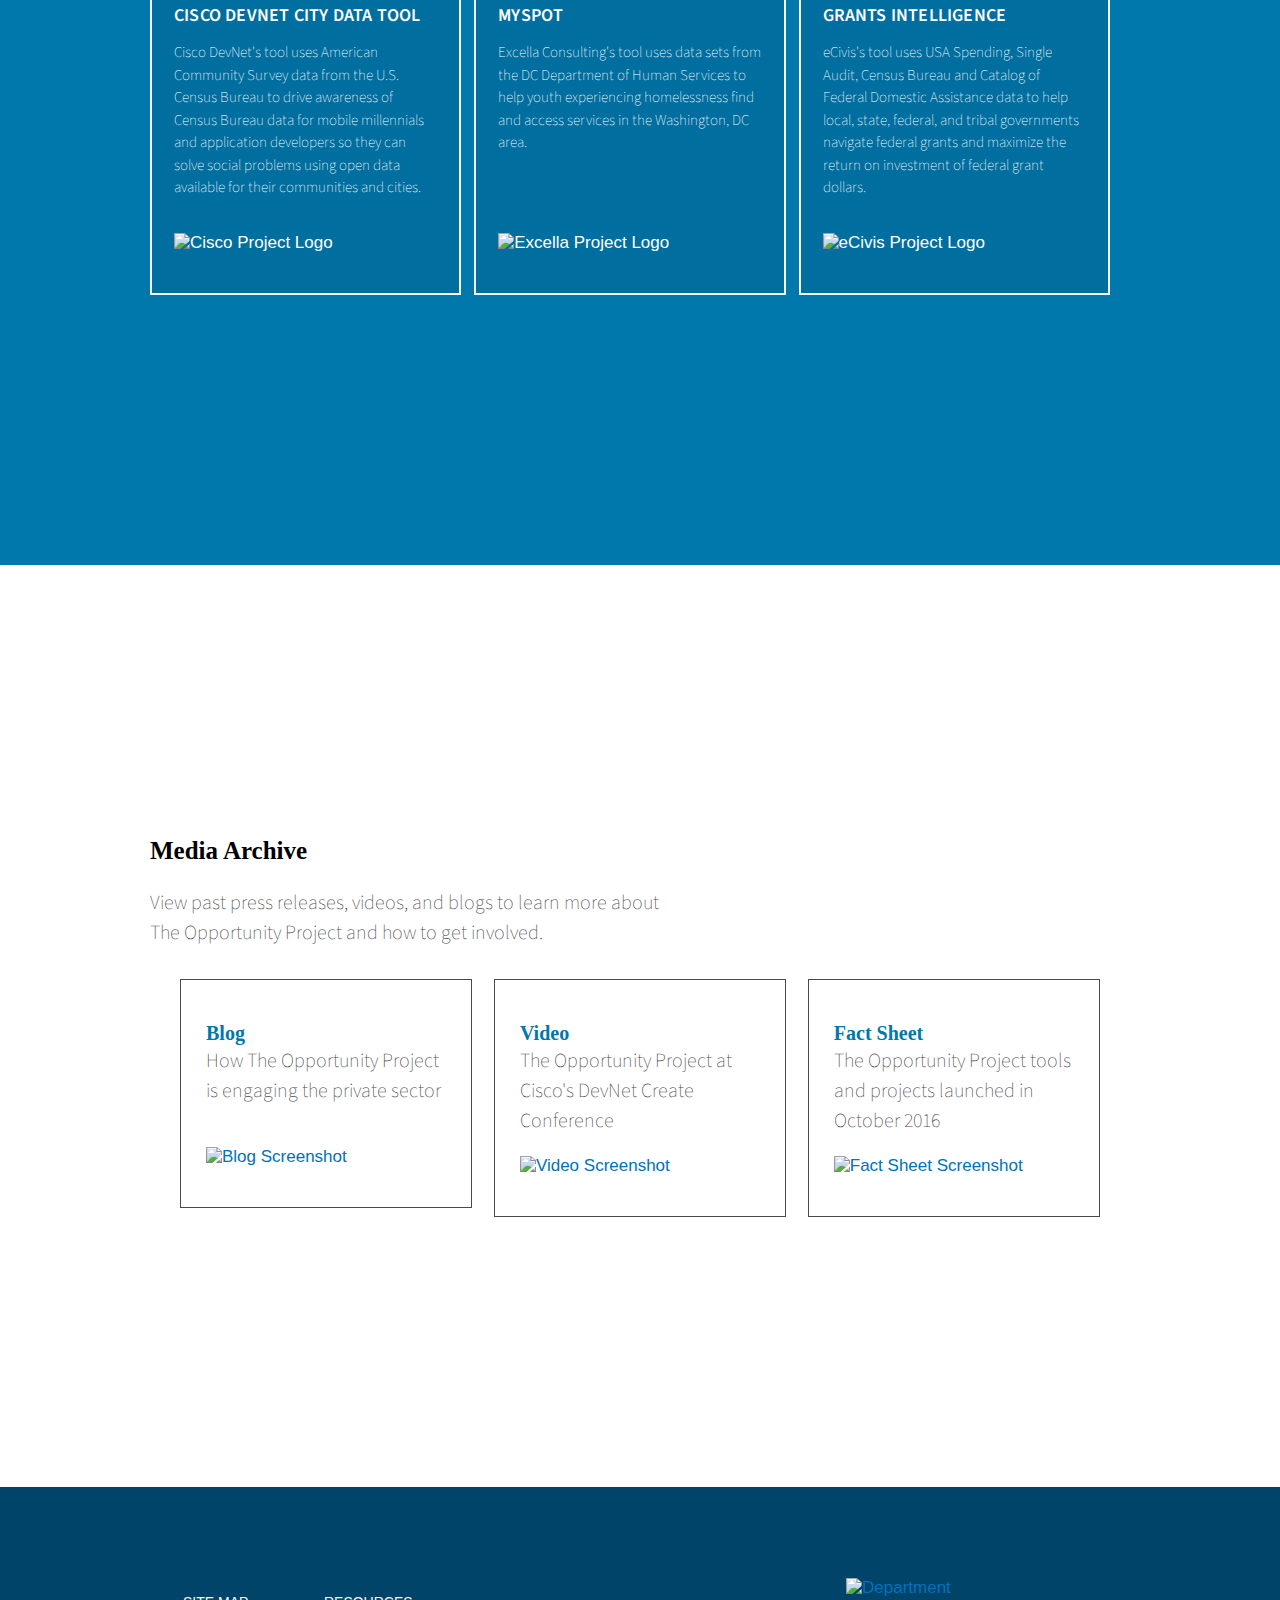
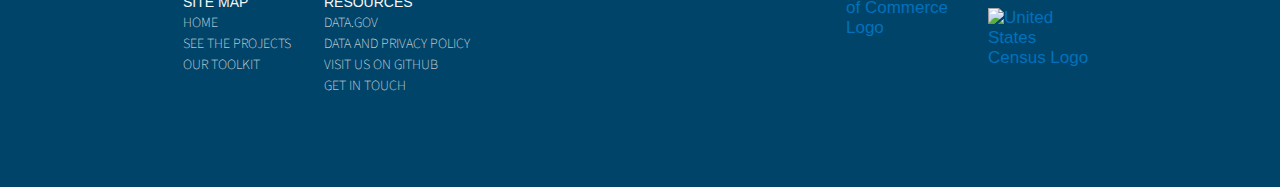
==== commit 044c4a96: "undo" ====
--- a/index.html
+++ b/index.html
@@ -204,7 +204,7 @@
         </div>
     </section>
 
-    <section class="blue-section">
+  <!--  <section class="blue-section">
          <div class="usa-grid">
          <div class="usa-width-one-whole">
            <h2> Upcoming Sprints </h2>
@@ -258,8 +258,7 @@
          <p><i class="em em-gift"></i> &nbsp;&nbsp;&nbsp;&nbsp; <b>9/10-9/14</b>: Present Final MVPs</p>
          <p><i class="em em-confetti_ball"></i> &nbsp;&nbsp;&nbsp;&nbsp; <b>(TBD - Dec/Jan)</b>: The Opportunity Project Demo Day</p>
        </section>
-
-
+--> 
     <footer>
       <div class="usa-grid">
         <div class="usa-width-one-whole">
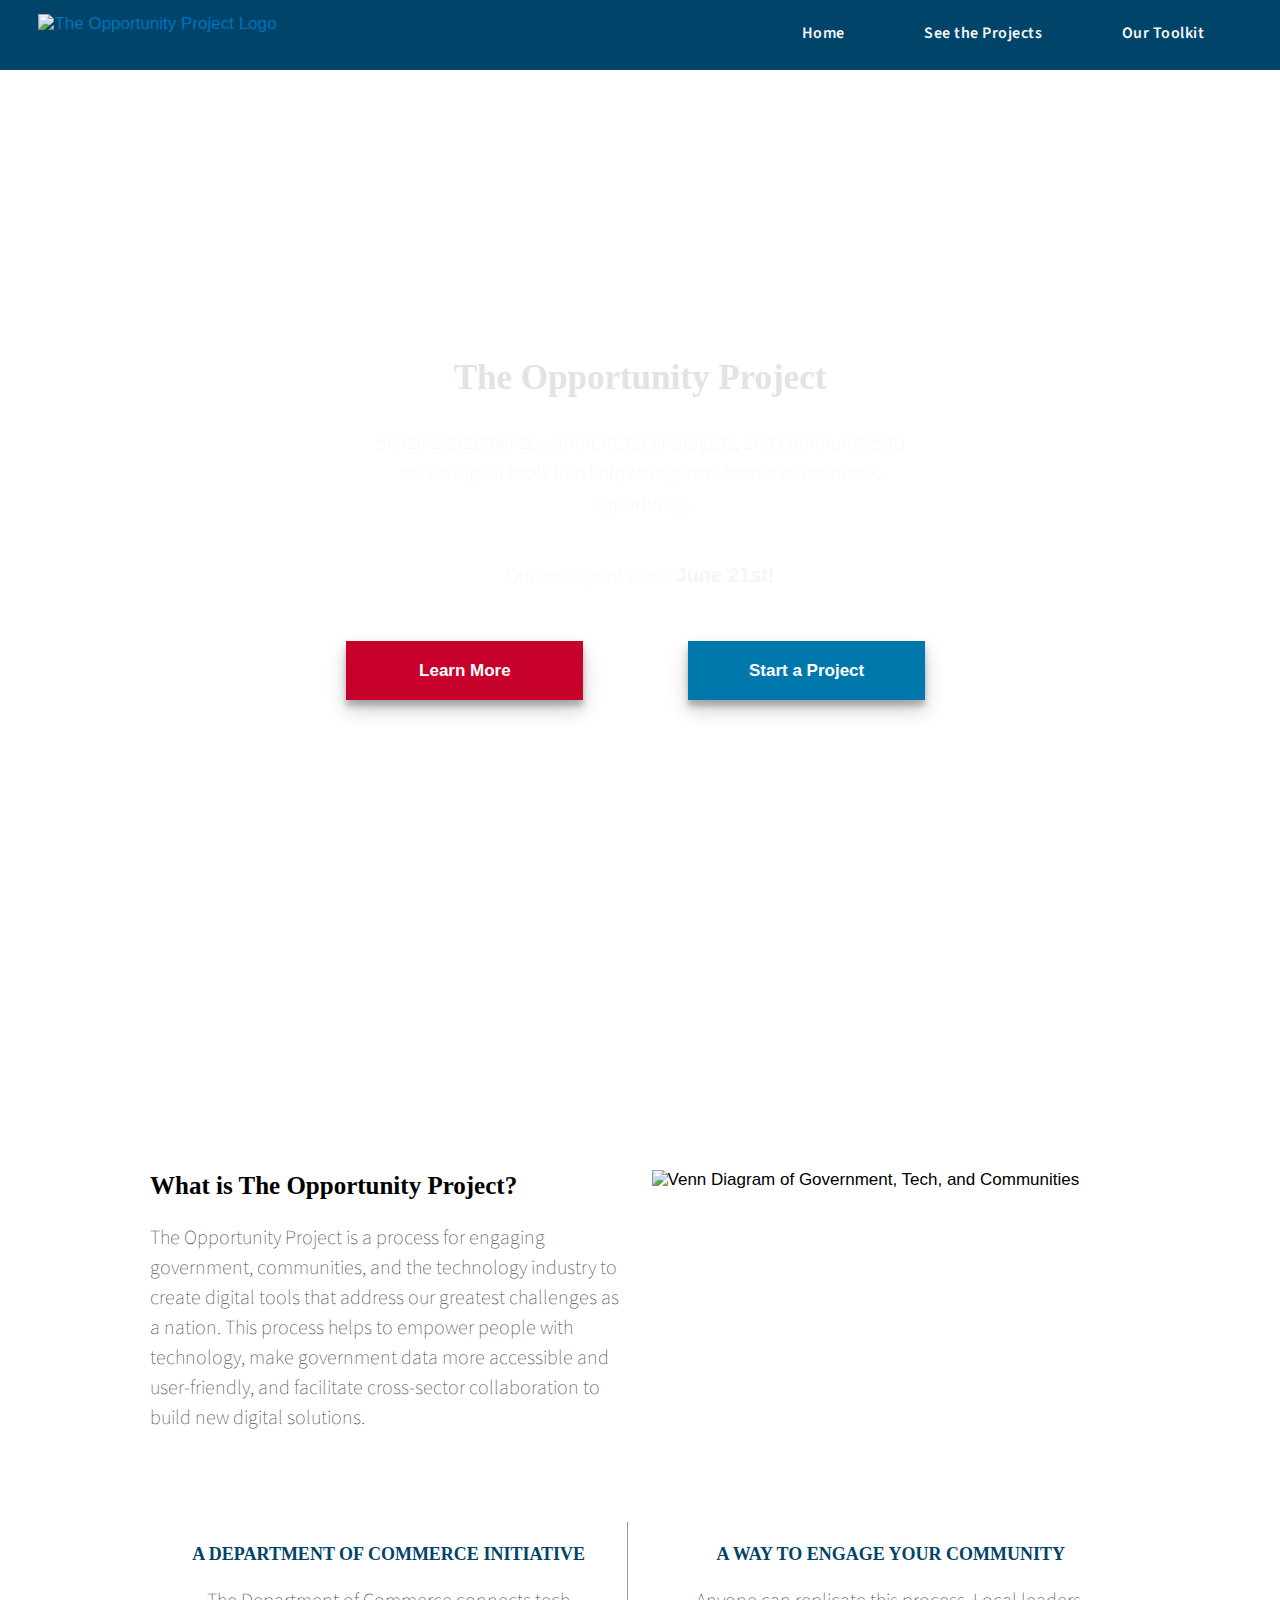
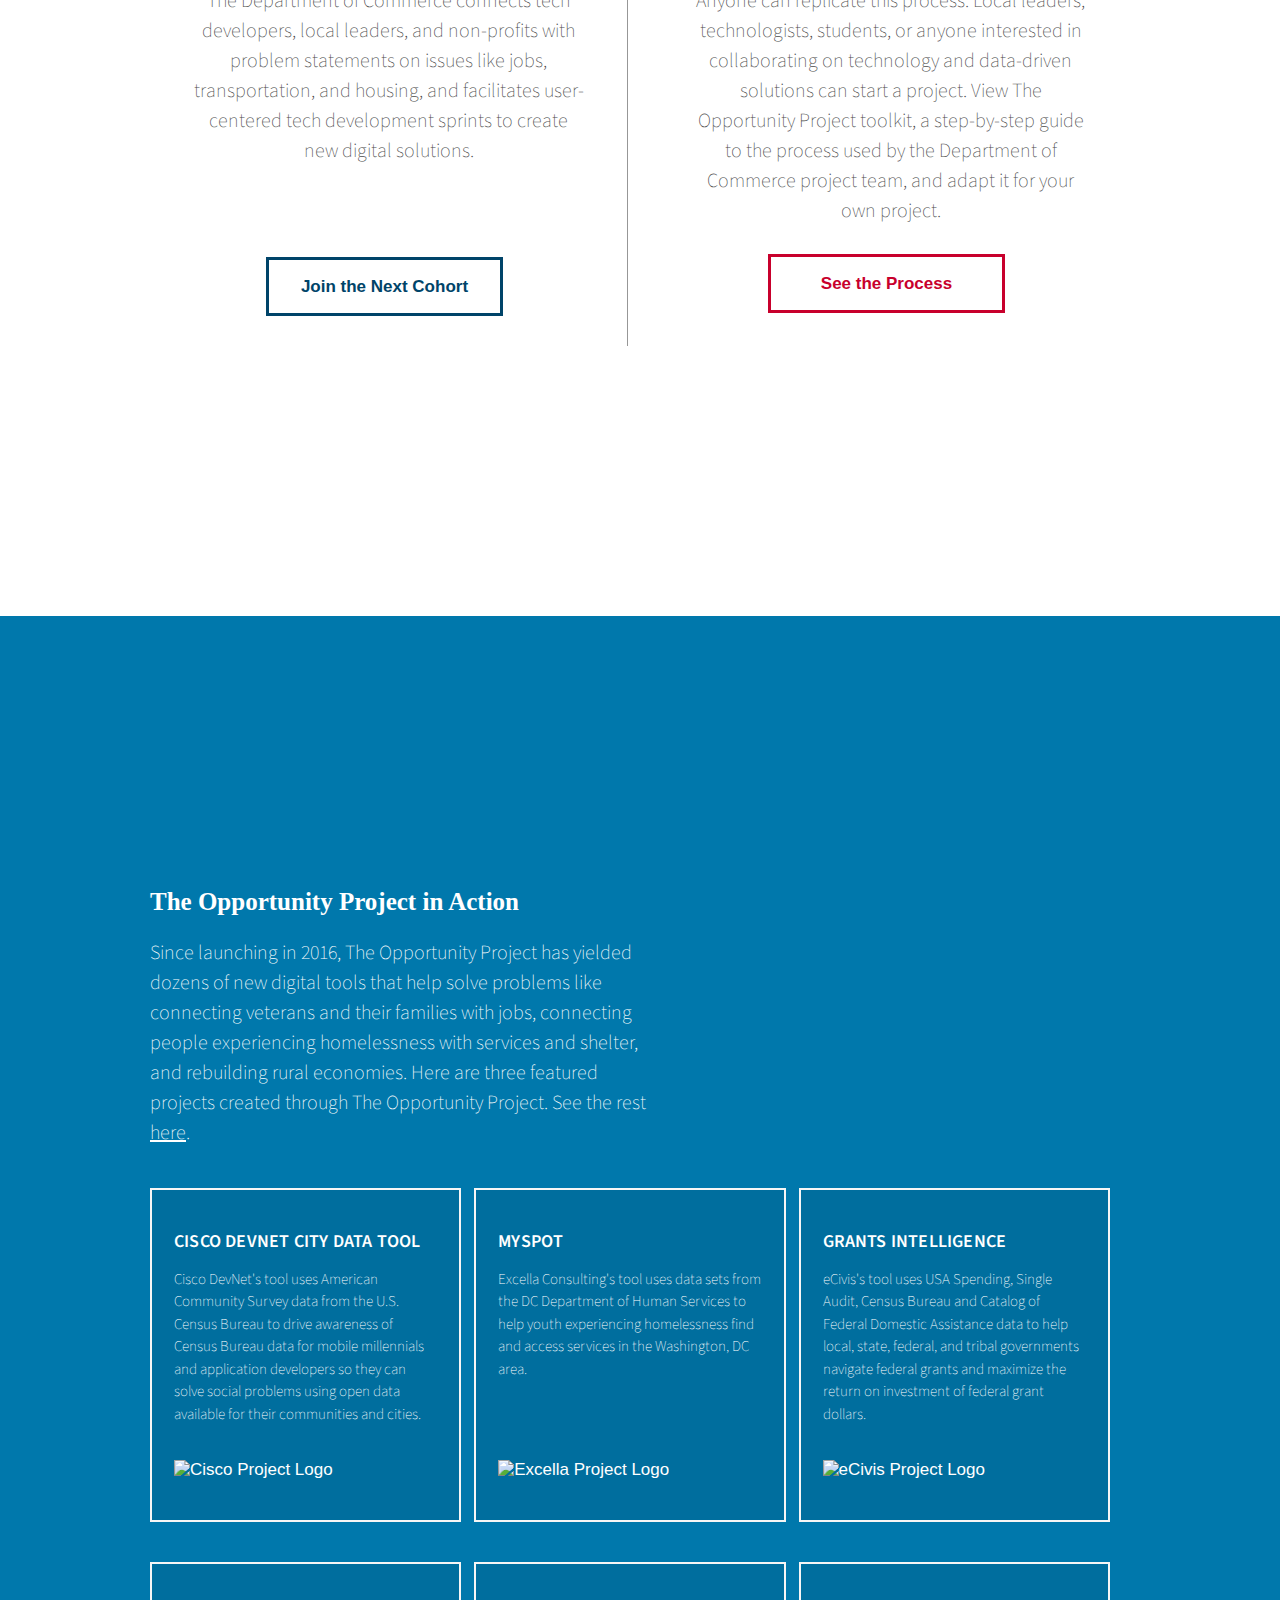
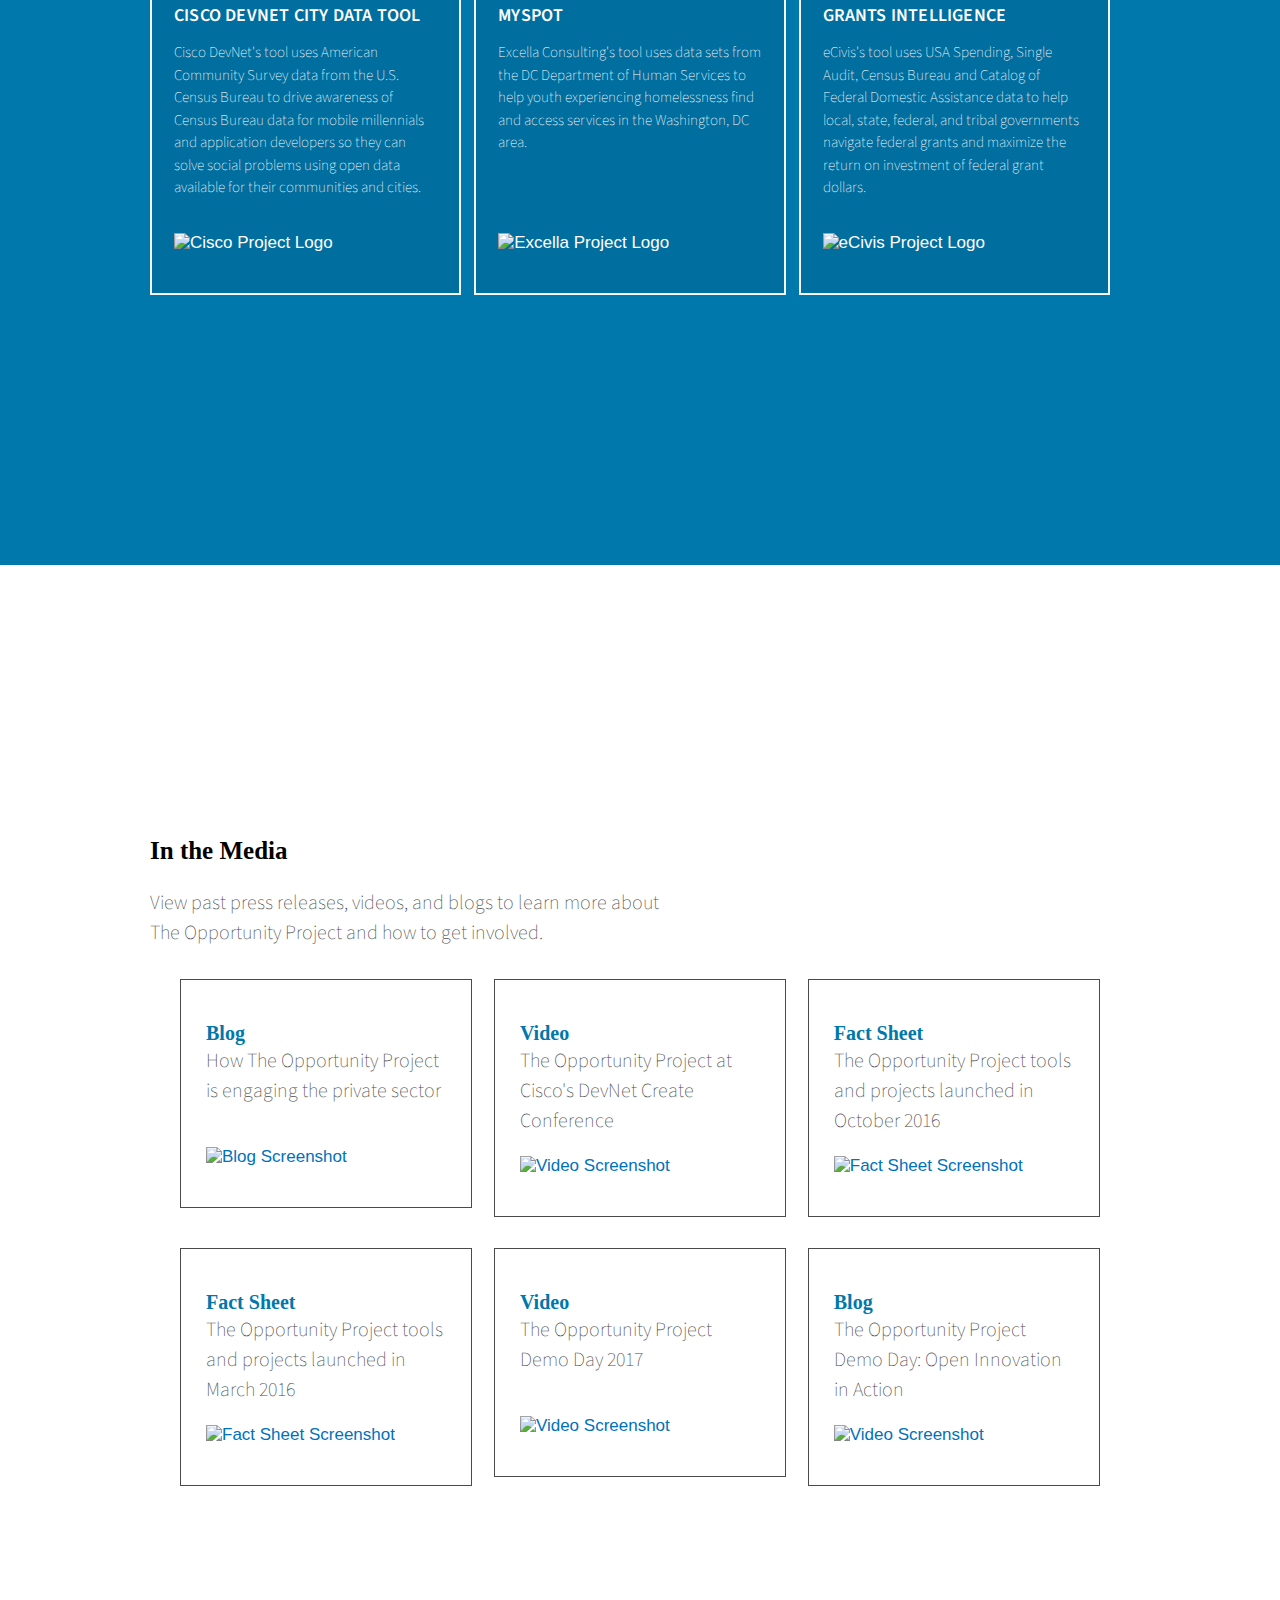
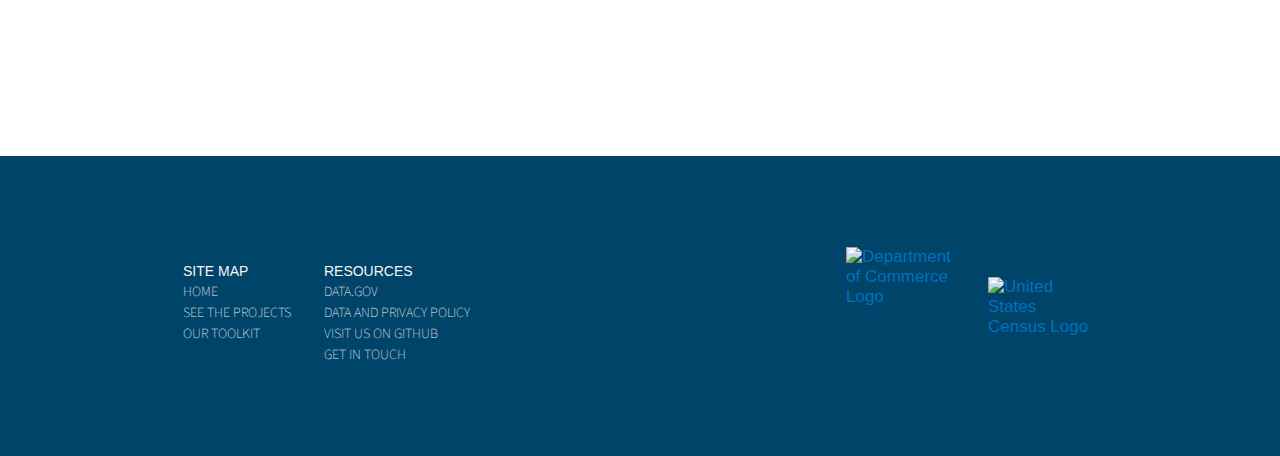
==== commit 66b0fec7: "restoring media archive" ====
--- a/index.html
+++ b/index.html
@@ -172,37 +172,111 @@
     </section>
 
 
- <section class="white-section" id="in-the-media">
-      <div class="usa-grid">
-      <div class="usa-width-one-whole">
-        <h2> Media Archive </h2>
-        <p class="constrained-p"> View past press releases, videos, and blogs to learn more about The Opportunity Project and how to get involved. </p>
-      </div>
-      <div id="in-the-media-links">
-      <div class="usa-grid">
-          <a href="https://www.esa.gov/content/opportunity-project-and-ciscos-devnet-create-conference-attendees-harness-open-data-create" target="_blank" class="usa-width-one-third">
-          <div class="usa-width-one-whole">
-              <h3> Blog </h3>
-              <p> How The Opportunity Project is engaging the private sector  </p>
-              <img src="img/media-01.png" alt="Blog Screenshot">
-          </div>
-          </a>
-          <a href="https://www.youtube.com/watch?v=i7wTqgcg81s&amp;feature=youtu.be&amp;list=PL2k86RlAekM_avNfCwtJpwus38BwfvB6A" target="_blank" class="usa-width-one-third">
-          <div class="usa-width-one-whole">
-            <h3> Video </h3>
-            <p> The Opportunity Project at Cisco's DevNet Create Conference  </p>
-            <img src="img/media-02.png" alt="Video Screenshot">
-          </div>
-        </a>
-        <a href="https://obamawhitehouse.archives.gov/the-press-office/2016/10/06/fact-sheet-opportunity-project-unleashing-power-open-data-build" target="_blank" class="usa-width-one-third">
-          <div class="usa-width-one-whole">
-            <h3> Fact Sheet </h3>
-            <p> The Opportunity Project tools and projects launched in October 2016 </p>
-            <img src="img/media-03.png" alt="Fact Sheet Screenshot">
-          </div>
-        </a>
-        </div>
-    </section>
+    <section class="white-section" id="in-the-media">
+         <div class="usa-grid">
+         <div class="usa-width-one-whole">
+           <h2> In the Media </h2>
+           <p class="constrained-p"> View past press releases, videos, and blogs to learn more about The Opportunity Project and how to get involved. </p>
+         </div>
+         <div id="in-the-media-links">
+         <div class="usa-grid">
+             <a href="https://www.esa.gov/content/opportunity-project-and-ciscos-devnet-create-conference-attendees-harness-open-data-create" target="_blank" class="usa-width-one-third">
+             <div class="usa-width-one-whole">
+                 <h3> Blog </h3>
+                 <p> How The Opportunity Project is engaging the private sector  </p>
+                 <img src="img/media-01.png" alt="Blog Screenshot">
+             </div>
+             </a>
+             <a href="https://www.youtube.com/watch?v=i7wTqgcg81s&amp;feature=youtu.be&amp;list=PL2k86RlAekM_avNfCwtJpwus38BwfvB6A" target="_blank" class="usa-width-one-third">
+             <div class="usa-width-one-whole">
+               <h3> Video </h3>
+               <p> The Opportunity Project at Cisco's DevNet Create Conference  </p>
+               <img src="img/media-02.png" alt="Video Screenshot">
+             </div>
+           </a>
+           <a href="https://obamawhitehouse.archives.gov/the-press-office/2016/10/06/fact-sheet-opportunity-project-unleashing-power-open-data-build" target="_blank" class="usa-width-one-third">
+             <div class="usa-width-one-whole">
+               <h3> Fact Sheet </h3>
+               <p> The Opportunity Project tools and projects launched in October 2016 </p>
+               <img src="img/media-03.png" alt="Fact Sheet Screenshot">
+             </div>
+           </a>
+           </div>
+   <div class="usa-grid">
+       <a href="https://obamawhitehouse.archives.gov/the-press-office/2016/03/07/fact-sheet-white-house-launches-opportunity-project-utilizing-open-data" target="_blank" class="usa-width-one-third">
+         <div class="usa-width-one-whole">
+           <h3> Fact Sheet  </h3>
+           <p> The Opportunity Project tools and projects launched in March 2016</p>
+           <img src="img/media-04.png" alt="Fact Sheet Screenshot">
+         </div>
+       </a>
+       <a href="https://www.youtube.com/watch?v=hiqn9a64wlo&amp;feature=youtu.be" target="_blank" class="usa-width-one-third">
+         <div class="usa-width-one-whole">
+           <h3> Video </h3>
+           <p> The Opportunity Project Demo Day 2017 </p>
+           <img src="img/media-07.png" alt="Video Screenshot">
+         </div>
+       </a>
+       <a href="https://www.youtube.com/watch?v=hiqn9a64wlo&amp;feature=youtu.be" target="_blank" class="usa-width-one-third">
+         <div class="usa-width-one-whole">
+           <h3> Blog </h3>
+           <p> The Opportunity Project Demo Day: Open Innovation in Action </p>
+           <img src="img/media-06.png" alt="Video Screenshot">
+         </div>
+       </a>
+       </div>
+     </div>
+       <div id="in-the-media-links-mobile">
+         <div>
+         <a href="https://www.esa.gov/content/opportunity-project-and-ciscos-devnet-create-conference-attendees-harness-open-data-create" target="_blank" class="usa-width-one-third">
+         <div class="usa-width-one-whole">
+             <h3> Blog </h3>
+             <p> How The Opportunity Project is engaging the private sector  </p>
+             <img src="img/media-01.png" alt="Blog Screenshot">
+         </div>
+         </a>
+         </div>
+         <div>
+         <a href="https://www.youtube.com/watch?v=i7wTqgcg81s&feature=youtu.be&list=PL2k86RlAekM_avNfCwtJpwus38BwfvB6A" target="_blank" class="usa-width-one-third">
+         <div class="usa-width-one-whole">
+           <h3> Video </h3>
+           <p> The Opportunity Project at Cisco's DevNet Create Conference  </p>
+           <img src="img/media-02.png" alt="Video Screenshot">
+         </div>
+       </a>
+       </div>
+       <div>
+       <a href="https://obamawhitehouse.archives.gov/the-press-office/2016/10/06/fact-sheet-opportunity-project-unleashing-power-open-data-build" target="_blank" class="usa-width-one-third">
+           <div class="usa-width-one-whole">
+           <h3> Fact Sheet </h3>
+           <p> The Opportunity Project tools and projects launched in October 2016 </p>
+           <img src="img/media-03.png" alt="Fact Sheet Screenshot">
+           </div>
+       </a>
+       </div>
+       <div>
+       <a href="https://obamawhitehouse.archives.gov/the-press-office/2016/03/07/fact-sheet-white-house-launches-opportunity-project-utilizing-open-data" target="_blank" class="usa-width-one-third">
+         <div class="usa-width-one-whole">
+           <h3> Fact Sheet  </h3>
+           <p> The Opportunity Project tools and projects launched in March 2016</p>
+           <img src="img/media-04.png" alt="Fact Sheet Screenshot">
+         </div>
+       </a>
+       </div>
+       <div>
+       <a href="https://www.youtube.com/watch?v=hiqn9a64wlo&feature=youtu.be" target="_blank" class="usa-width-one-third">
+         <div class="usa-width-one-whole">
+           <h3> Video </h3>
+           <p> The Opportunity Project Demo Day 2017 </p>
+           <img src="img/media-07.png" alt="Video Screenshot">
+         </div>
+       </a>
+       </div>
+       </div>
+       </div>
+
+       </div>
+   </section>
 
   <!--  <section class="blue-section">
          <div class="usa-grid">
@@ -258,7 +332,7 @@
          <p><i class="em em-gift"></i> &nbsp;&nbsp;&nbsp;&nbsp; <b>9/10-9/14</b>: Present Final MVPs</p>
          <p><i class="em em-confetti_ball"></i> &nbsp;&nbsp;&nbsp;&nbsp; <b>(TBD - Dec/Jan)</b>: The Opportunity Project Demo Day</p>
        </section>
---> 
+-->
     <footer>
       <div class="usa-grid">
         <div class="usa-width-one-whole">
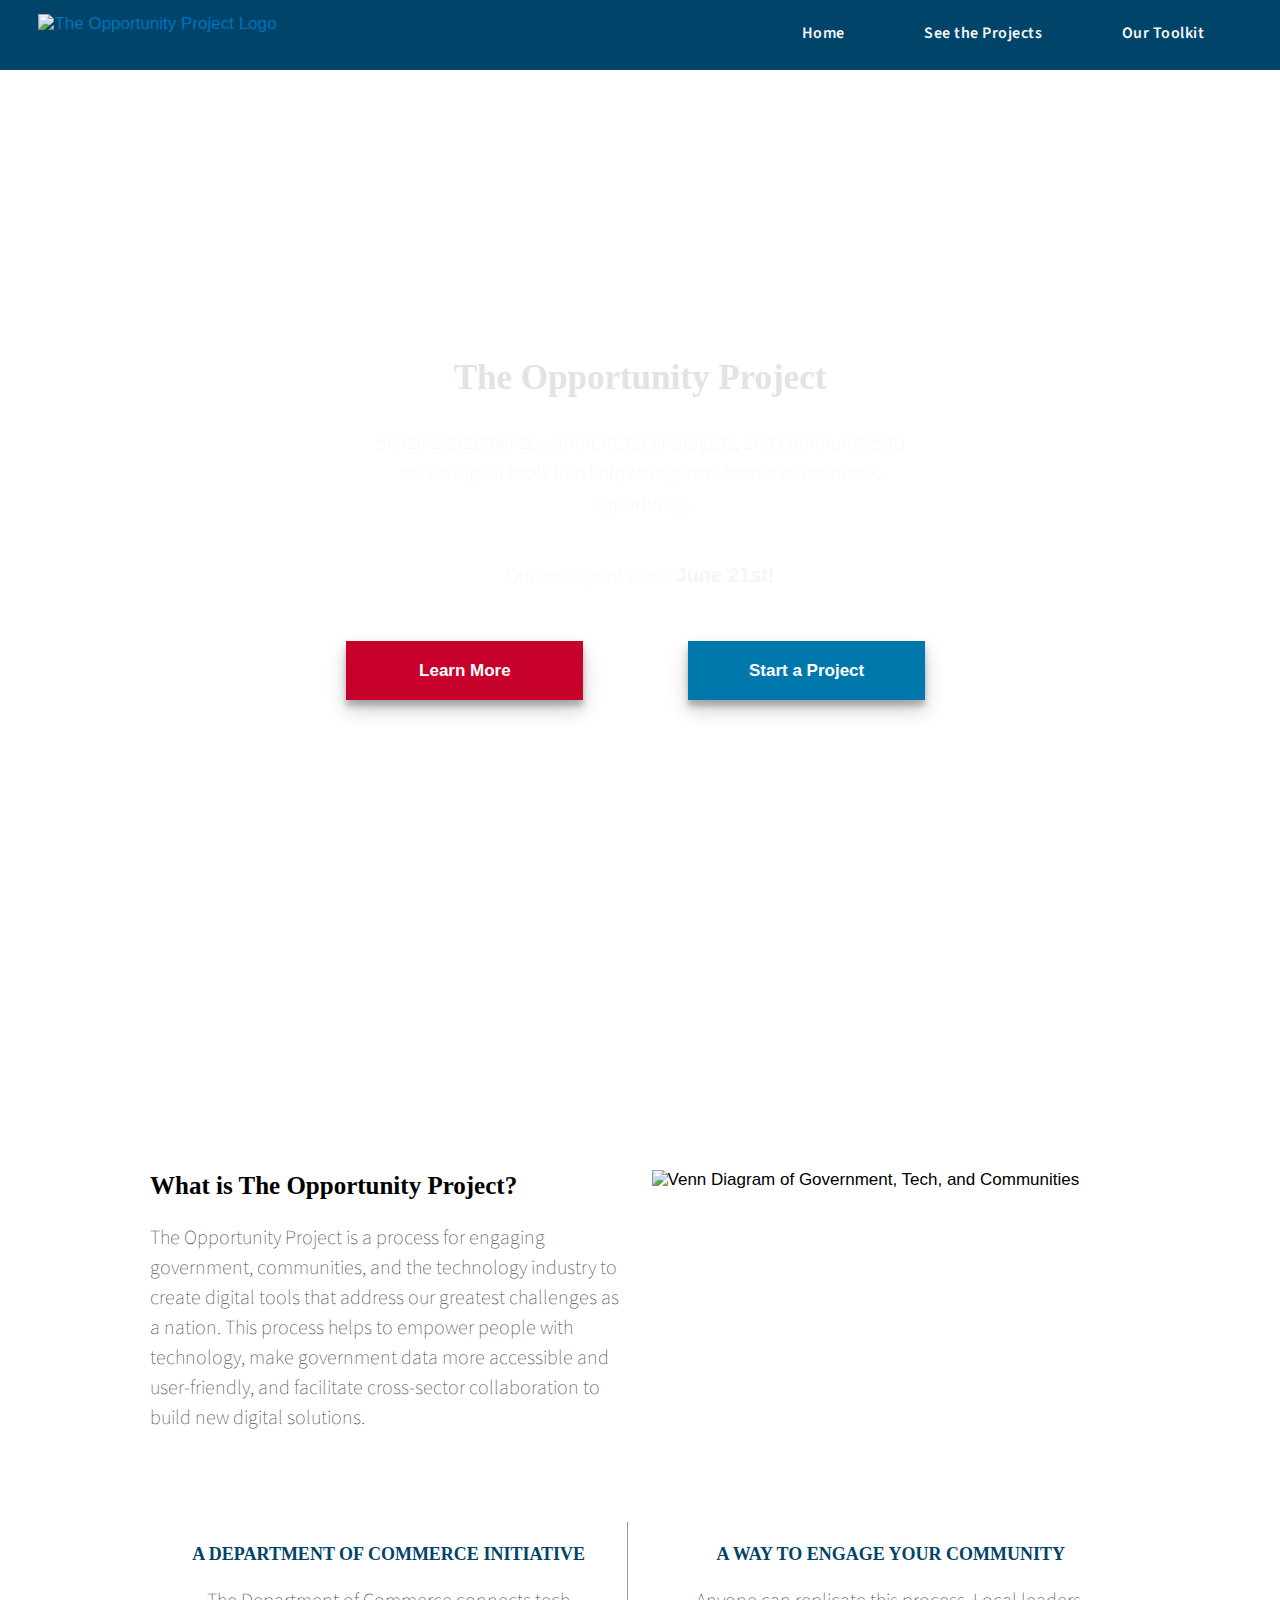
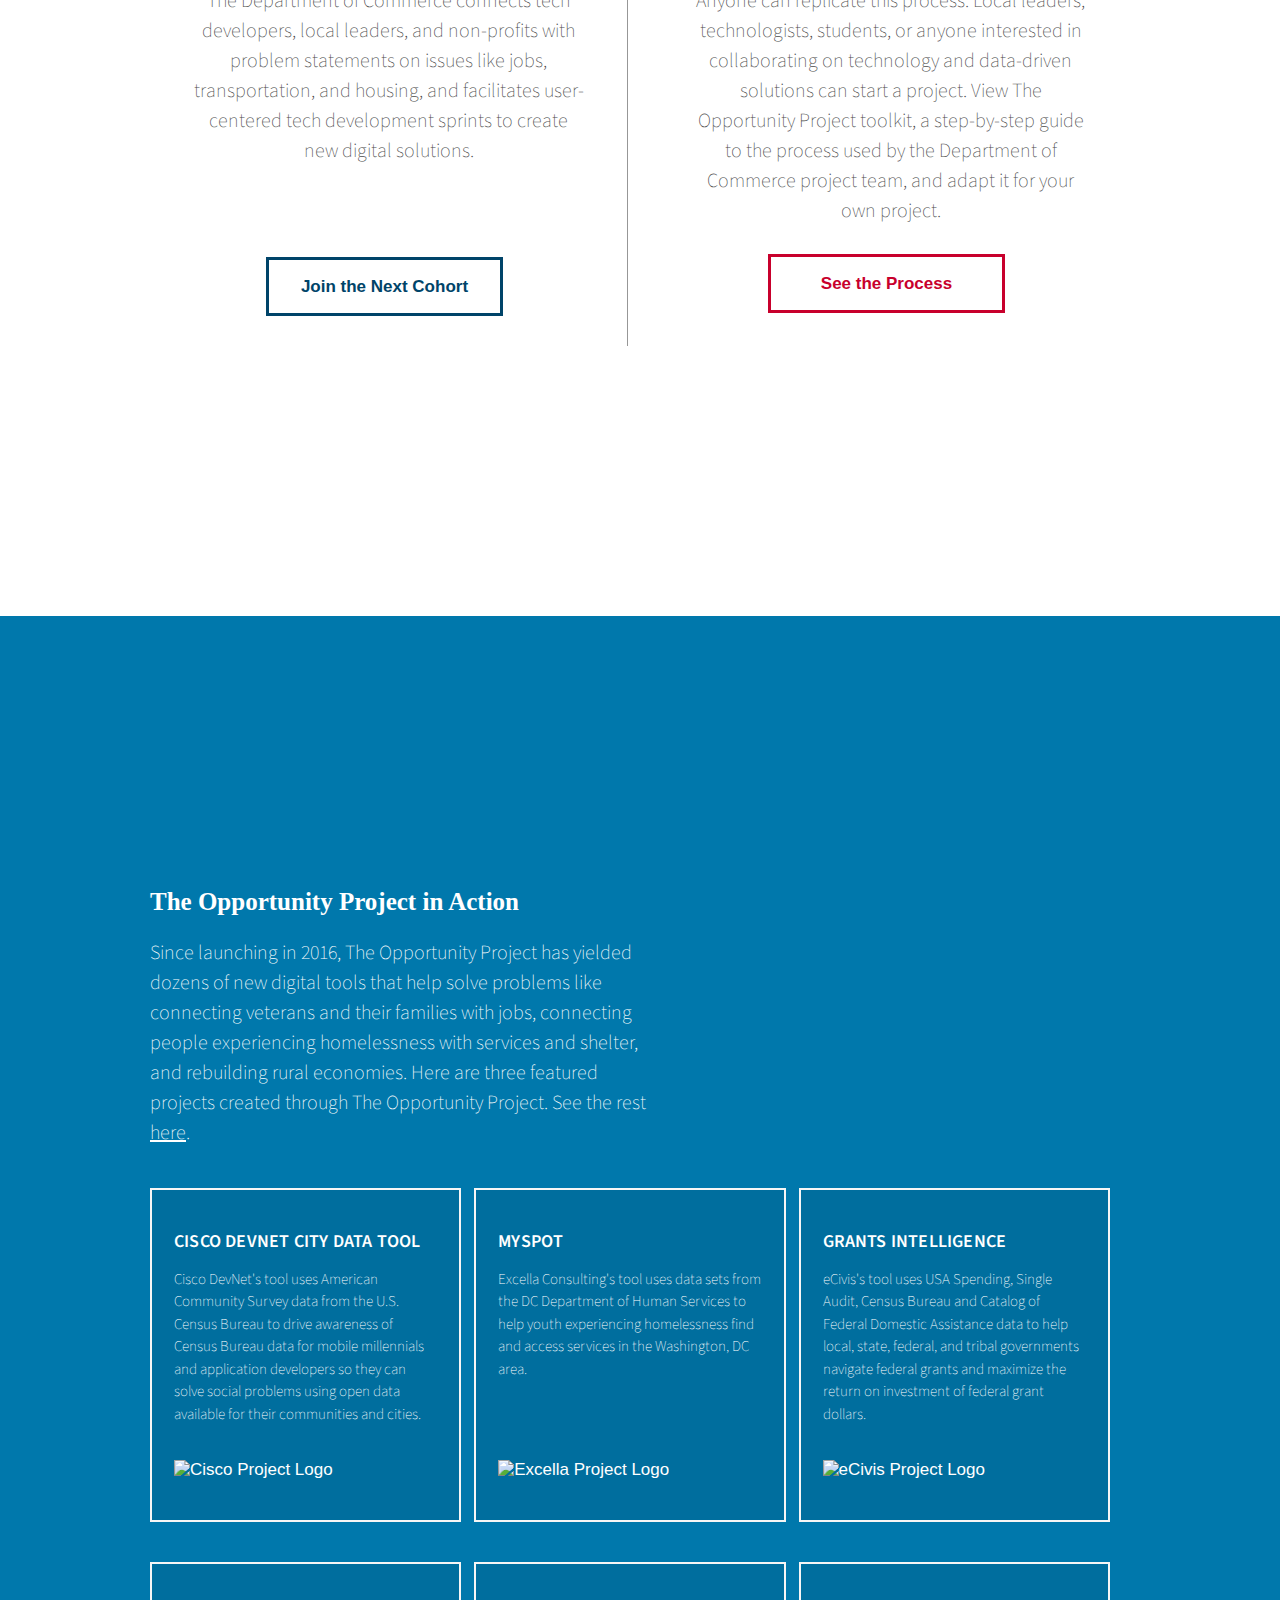
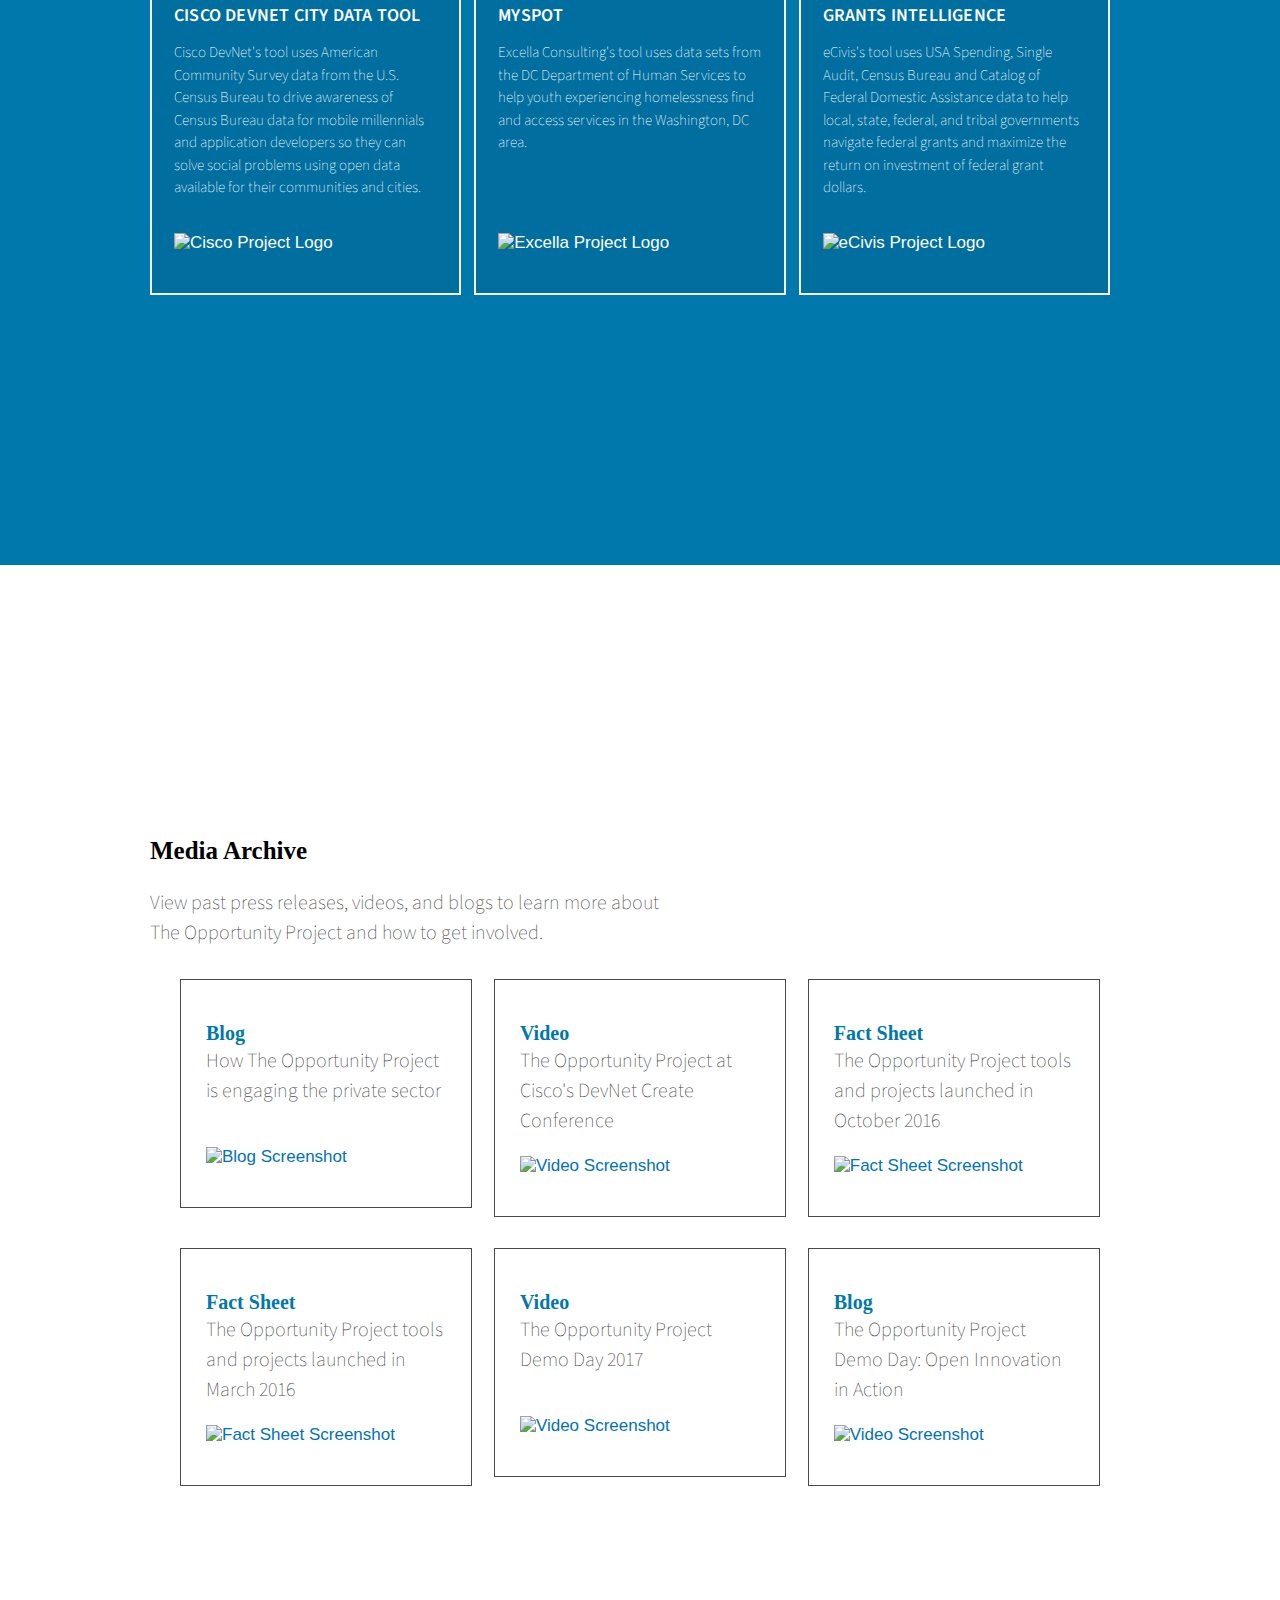
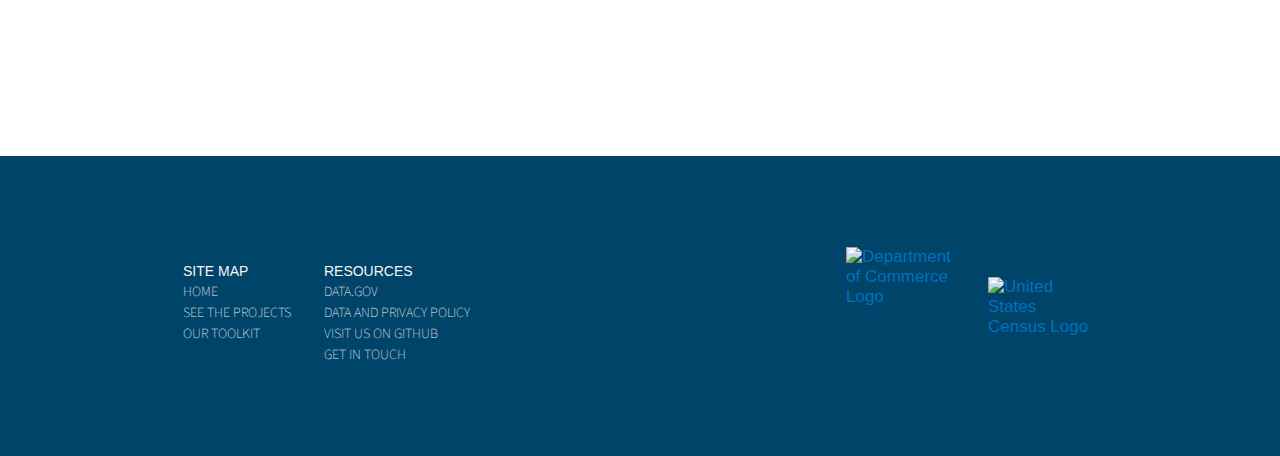
==== commit fcbc2214: "restoring media archive" ====
--- a/index.html
+++ b/index.html
@@ -175,7 +175,7 @@
     <section class="white-section" id="in-the-media">
          <div class="usa-grid">
          <div class="usa-width-one-whole">
-           <h2> In the Media </h2>
+           <h2> Media Archive </h2>
            <p class="constrained-p"> View past press releases, videos, and blogs to learn more about The Opportunity Project and how to get involved. </p>
          </div>
          <div id="in-the-media-links">
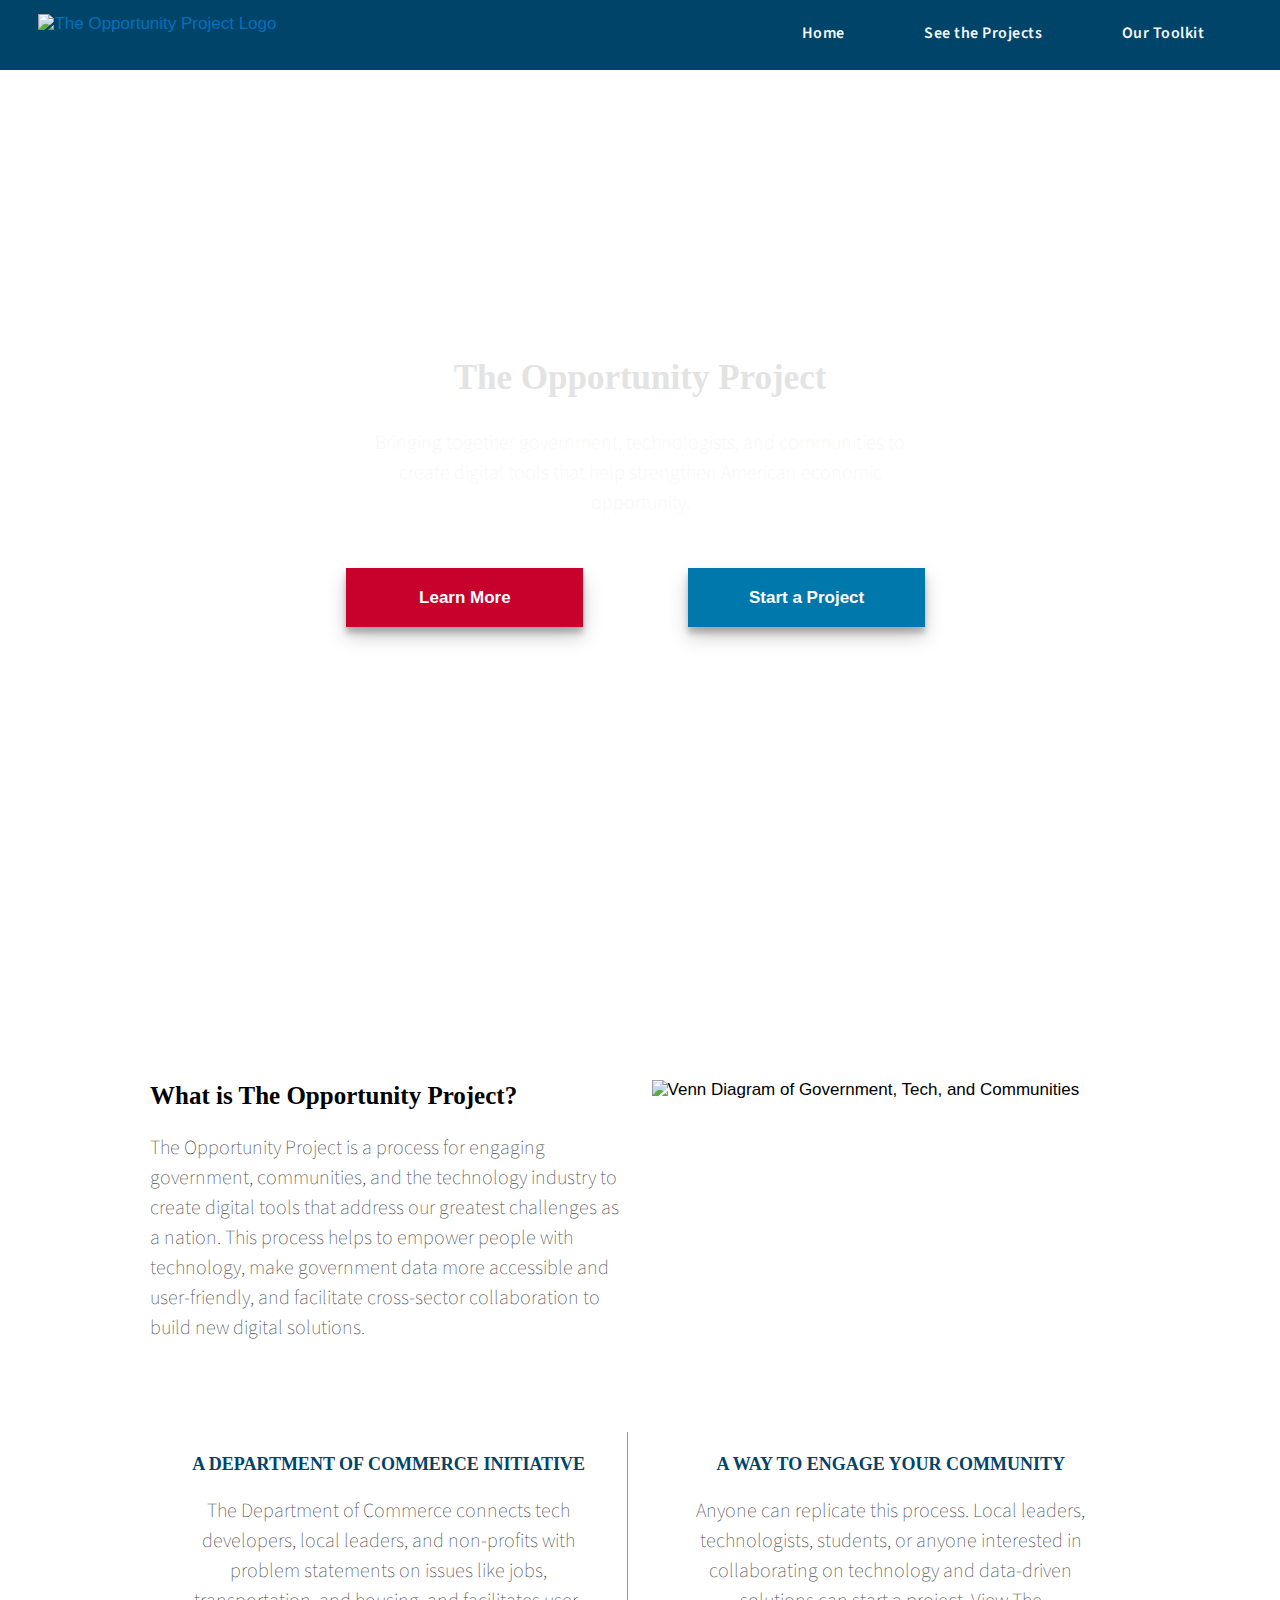
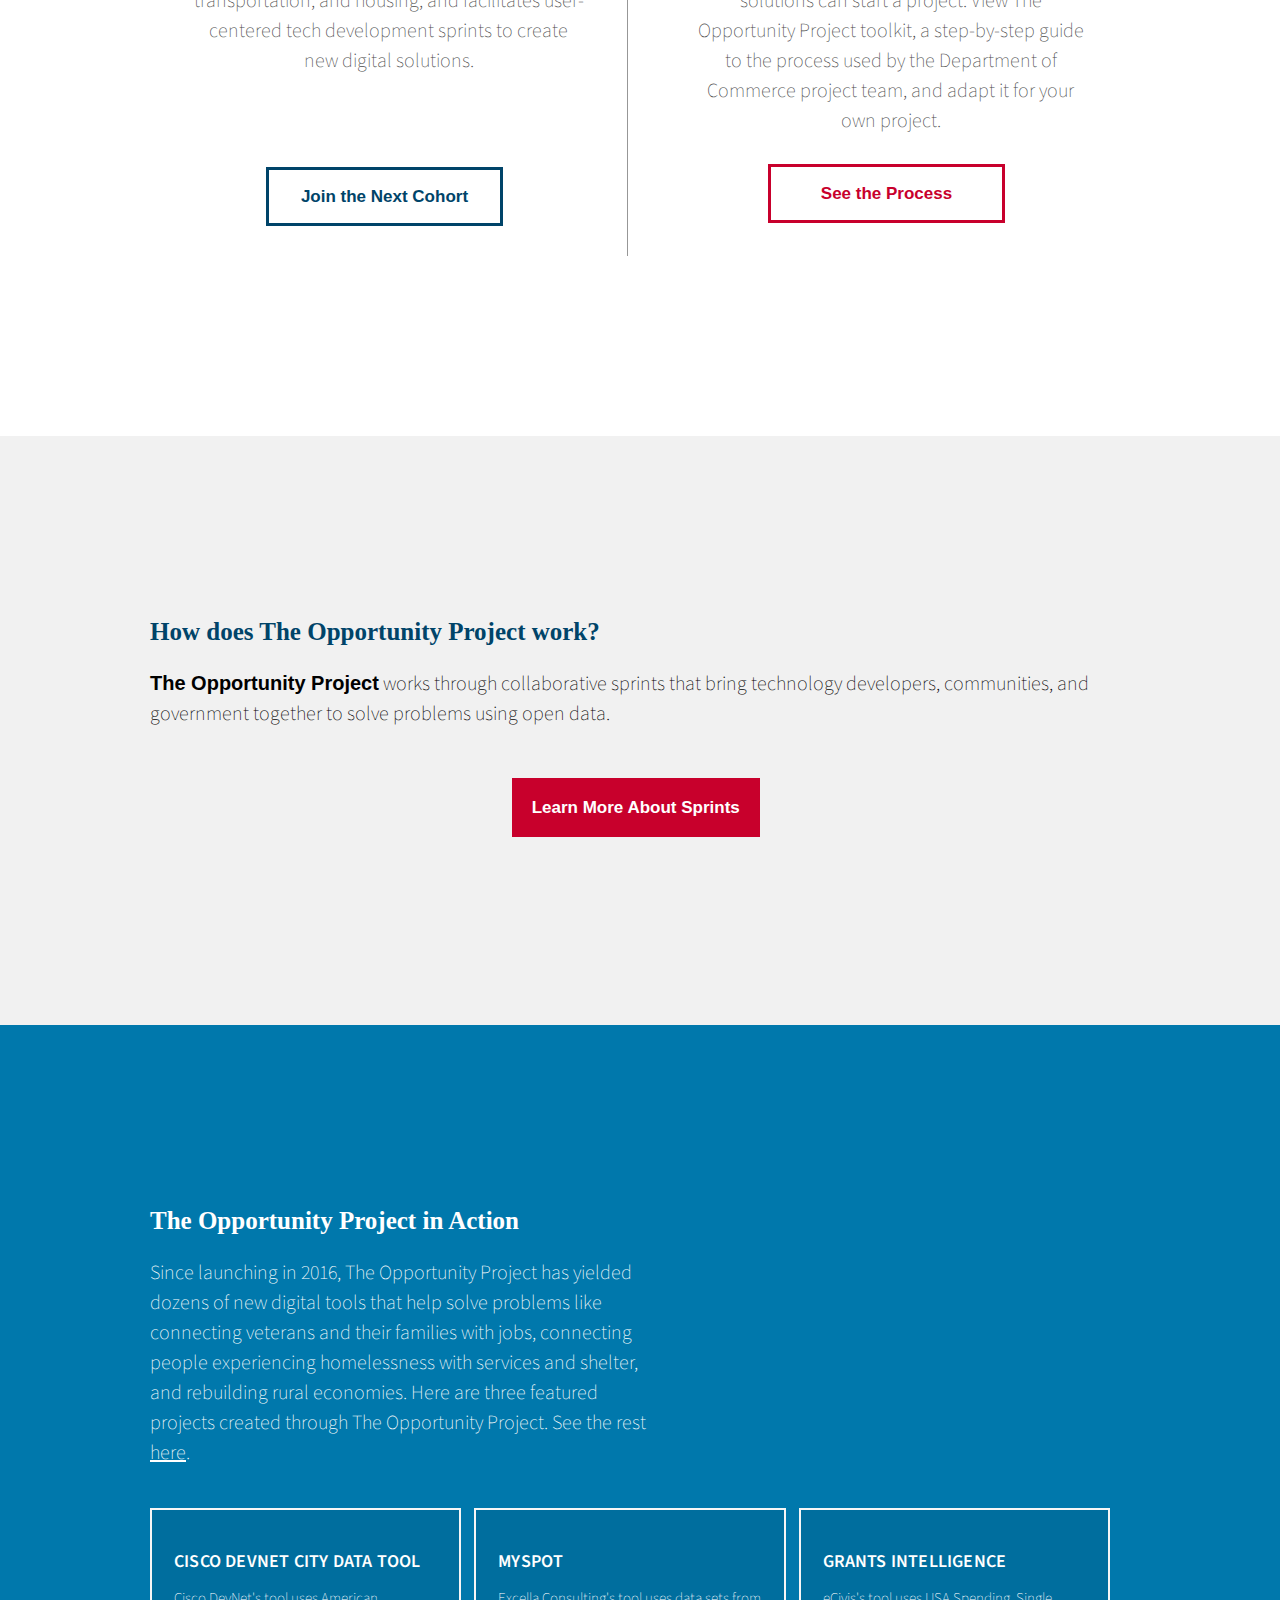
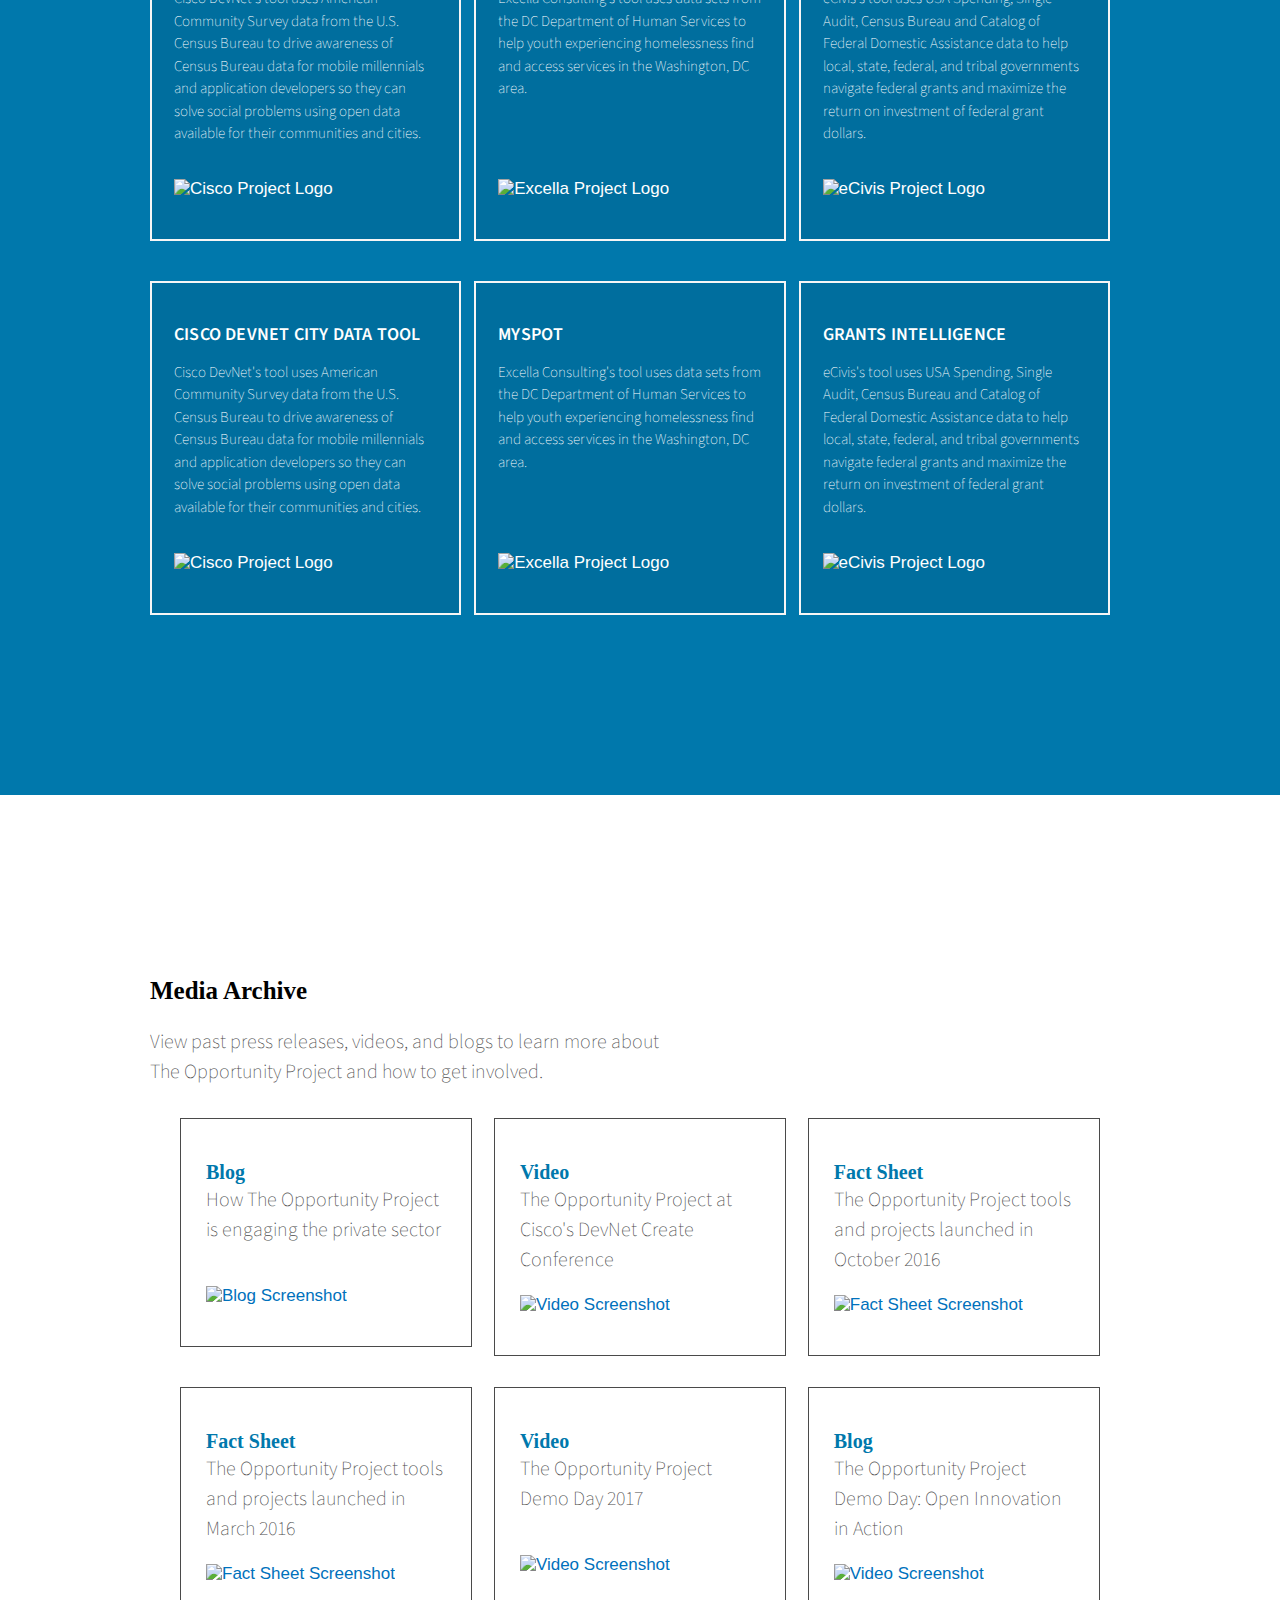
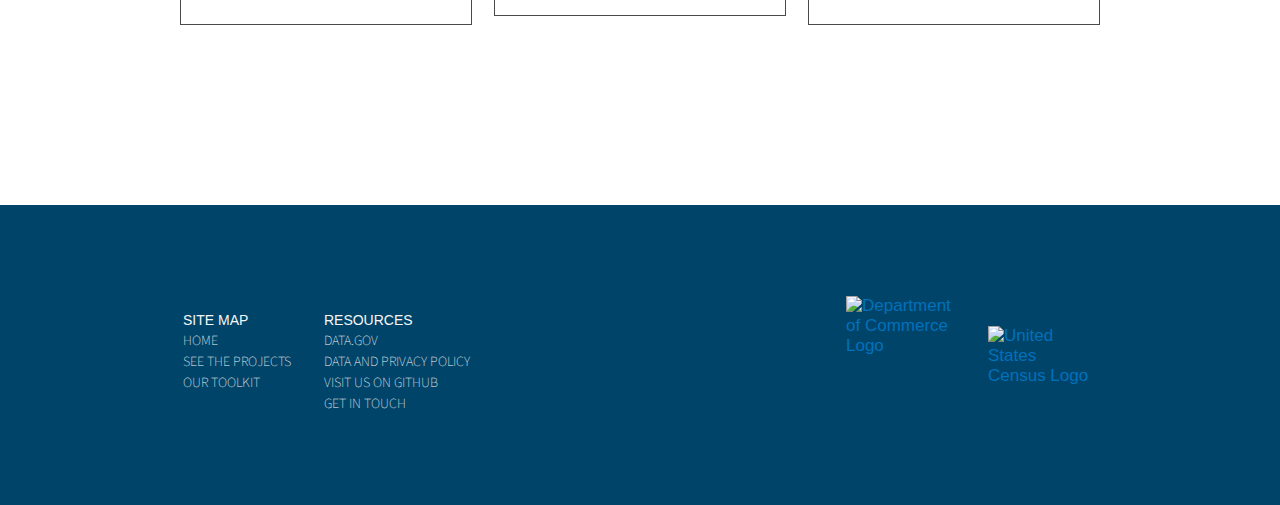
==== commit f60cdeb6: "edits that were pushed to opportunity/dev are hosted here for testing" ====
--- a/index.html
+++ b/index.html
@@ -10,11 +10,11 @@
     <link type="text/css" rel="stylesheet" href="css/main.css">
     <script src="js/jquery.min.js"></script>
     <script src="js/uswds.min.js"></script>
+    <script src="js/hide-show-toggle.js"></script>
     <link href="img/icon.png" rel="icon" type="image/png">
     <link href="https://fonts.googleapis.com/css?family=Source+Sans+Pro:200,300,400,600,700" rel="stylesheet">
     <link rel="stylesheet" type="text/css" href="slick/slick.css" charset="UTF-8"/>
     <link rel="stylesheet" type="text/css" href="slick/slick-theme.css" charset="UTF-8"/>
-    <link href="https://afeld.github.io/emoji-css/emoji.css" rel="stylesheet">
     <script>
       $(document).ready(function(){
       $('#action-links-mobile').slick({
@@ -70,7 +70,6 @@
       <div class="usa-width-one-whole">
         <h1> The Opportunity Project </h1>
         <p> Bringing  together government, technologists, and communities to create digital tools that help strengthen American economic opportunity. </p>
-        <p> Our next sprint starts <b>June 21st!</b> </p>
         <a href="#what-is"><button id="learn-more"> Learn More </button></a>
         <a href="toolkit.html"><button id='start-a-project'> Start a Project </button></a>
       </div>
@@ -102,6 +101,20 @@
     </div>
   </section>
 
+  <section class="gray-section">
+    <div class="usa-grid">
+      <div class="usa-width-one-whole">
+        <h2> How does The Opportunity Project work? </h2>
+        <p> <strong>The Opportunity Project</strong> works through collaborative sprints that bring technology developers, communities, and government together to solve problems using open data</b>.</p>
+      </div>
+      <div class="usa-width-one-whole">
+         <br><br>
+         <div align="center">
+            <a href="sprint.html"><button id="sprint-button"> Learn More About Sprints </button></a>
+          </div>
+       </div>
+    </div>
+    </section>
 
     <section id="in-action" class="blue-section">
     <div class="usa-grid">
@@ -278,61 +291,6 @@
        </div>
    </section>
 
-  <!--  <section class="blue-section">
-         <div class="usa-grid">
-         <div class="usa-width-one-whole">
-           <h2> Upcoming Sprints </h2>
-         </div>
-
-         <br><br>
-         <table id="ps-table">
-           <caption>Our current sprint starts June 25 - June 29. This time, we're covering these problem statements:</caption>
-           <thead>
-             <tr>
-               <th class="ps-colored-cell-head" scope="col">Theme</th>
-               <th class="ps-colored-cell-head" scope="col">Goal</th>
-             </tr>
-           </thead>
-           <tbody>
-             <tr>
-               <th class="ps-colored-cell" scope="row">Education</th>
-               <td class="ps-colored-cell">Develop tools for parents and students that promote students' interest in STEM and empower them to pursue STEM education locally.</td>
-             </tr>
-             <tr>
-               <th class="ps-colored-cell" scope="row">Education</th>
-               <td class="ps-colored-cell">Develop parent-friendly, scalable approaches to communicate data about public
-schools that drive insight and engagement and meet the requirements of a recent federal law.</td>
-             </tr>
-             <tr>
-               <th class="ps-colored-cell" scope="row">Veterans</th>
-               <td class="ps-colored-cell">Develop tools that use artificial intelligence algorithms or natural language processing
-technology to match veterans to registered apprenticeship programs.</td>
-             </tr>
-             <tr>
-               <th class="ps-colored-cell" scope="row">Government Oversignt</th>
-               <td class="ps-colored-cell">Develop public facing tools that link federal spending and performance (or outcome) data
-to provide comprehensive insight into the use of federal taxpayer dollars across programs.</td>
-             </tr>
-             <tr>
-               <th class="ps-colored-cell" scope="row">Federal Grants</th>
-               <td class="ps-colored-cell">Develop tools that expand on existing systems to help grant recipients manage the entire
-grants lifecycle, helping grant managers and recipients search for opportunities, streamline reporting,
-and assess risks.</td>
-             </tr>
-           </tbody>
-         </table>
-
-         <h2> Key Dates </h2>
-         <p><i class="em em-building_construction"></i> &nbsp;&nbsp;&nbsp;&nbsp; <b>6/25-6/29</b>: Sprint Begins </i></p>
-         <p><i class="em em-open_hands"></i> &nbsp;&nbsp;&nbsp;&nbsp; <b>7/9-7/13</b>: Collaborative User Research</p>
-         <p><i class="em em-bar_chart"></i> &nbsp;&nbsp;&nbsp;&nbsp; <b>7/23-7/27</b>: Data Dive with Federal Data Stewards</p>
-         <p><i class="em em-a"></i> &nbsp;&nbsp;&nbsp;&nbsp; <b>8/6-8/9</b>: Alpha Demos</p>
-         <p><i class="em em-b"></i> &nbsp;&nbsp;&nbsp;&nbsp; <b>8/20-8/24</b>: Beta Demos</p>
-         <p><i class="em em-crystal_ball"></i> &nbsp;&nbsp;&nbsp;&nbsp; <b>9/3-9/7</b>: Product Sustainability Peer Exchange Session </p>
-         <p><i class="em em-gift"></i> &nbsp;&nbsp;&nbsp;&nbsp; <b>9/10-9/14</b>: Present Final MVPs</p>
-         <p><i class="em em-confetti_ball"></i> &nbsp;&nbsp;&nbsp;&nbsp; <b>(TBD - Dec/Jan)</b>: The Opportunity Project Demo Day</p>
-       </section>
--->
     <footer>
       <div class="usa-grid">
         <div class="usa-width-one-whole">
